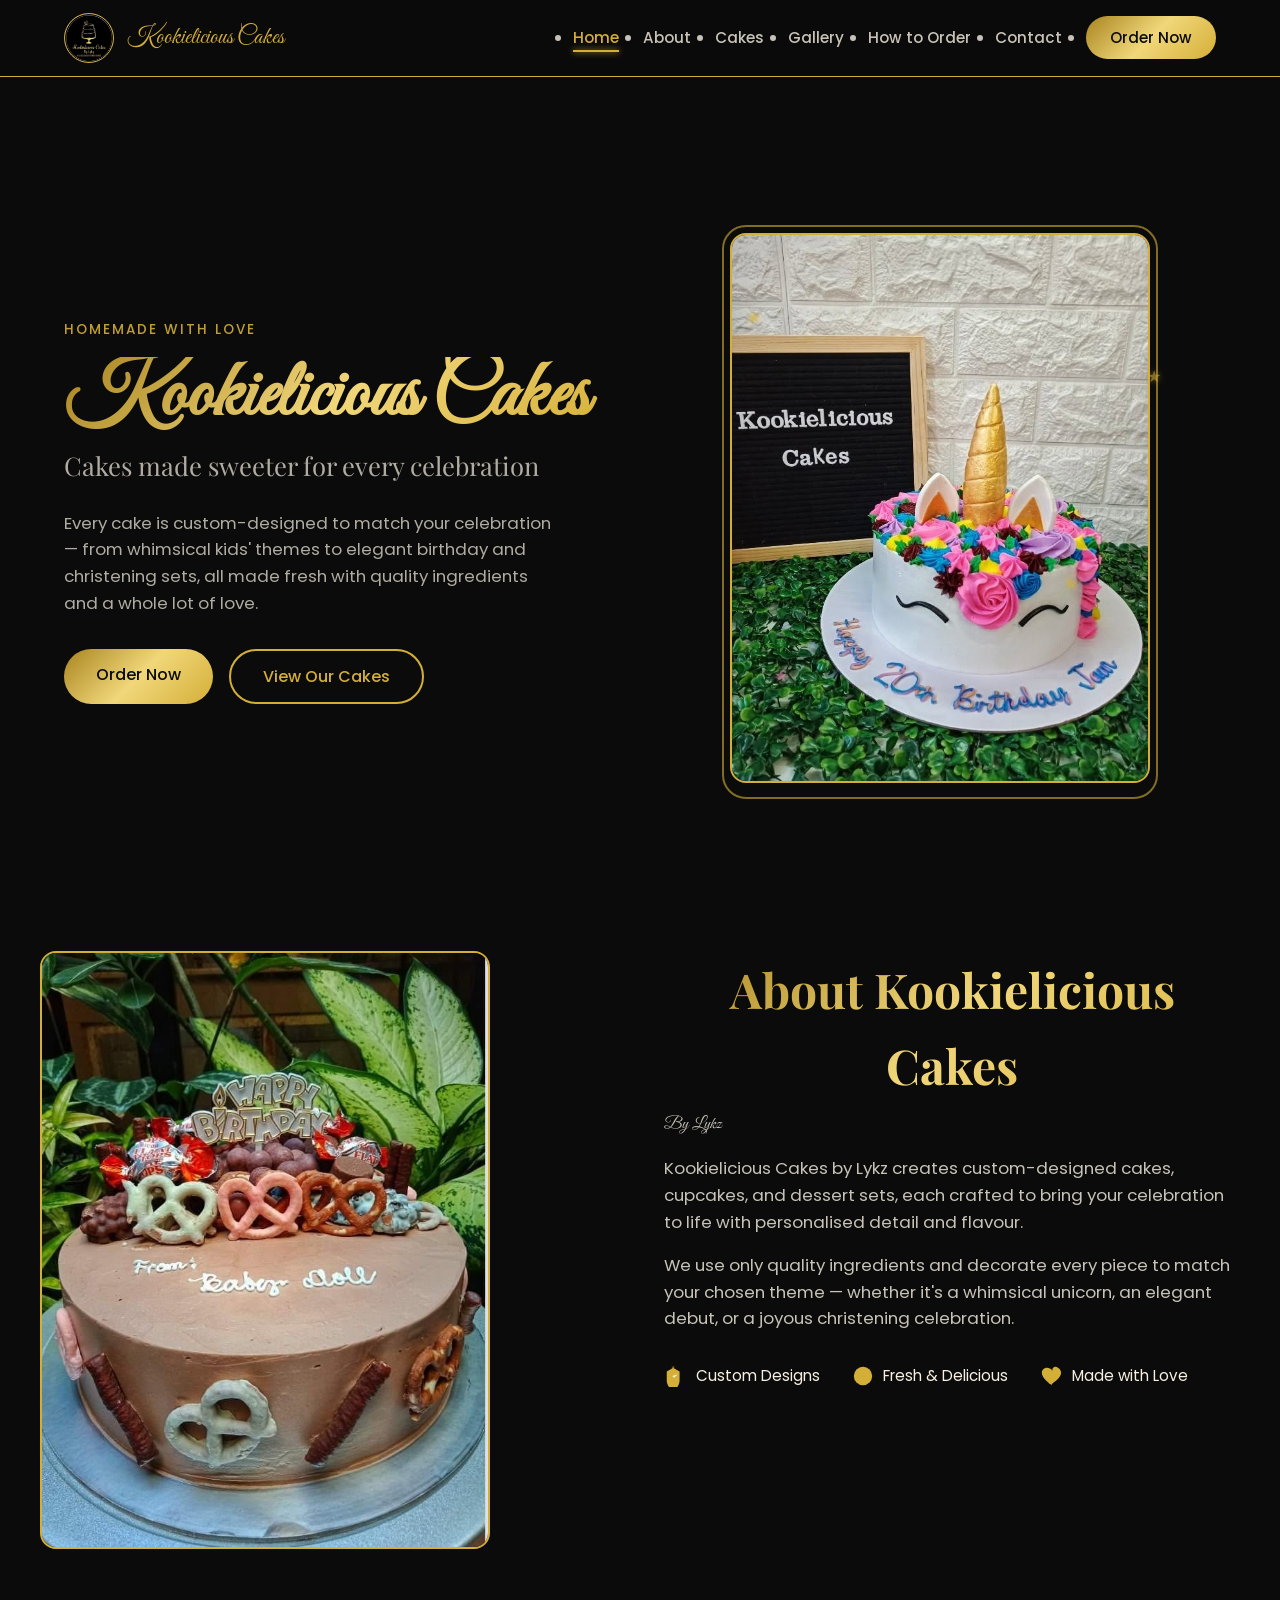
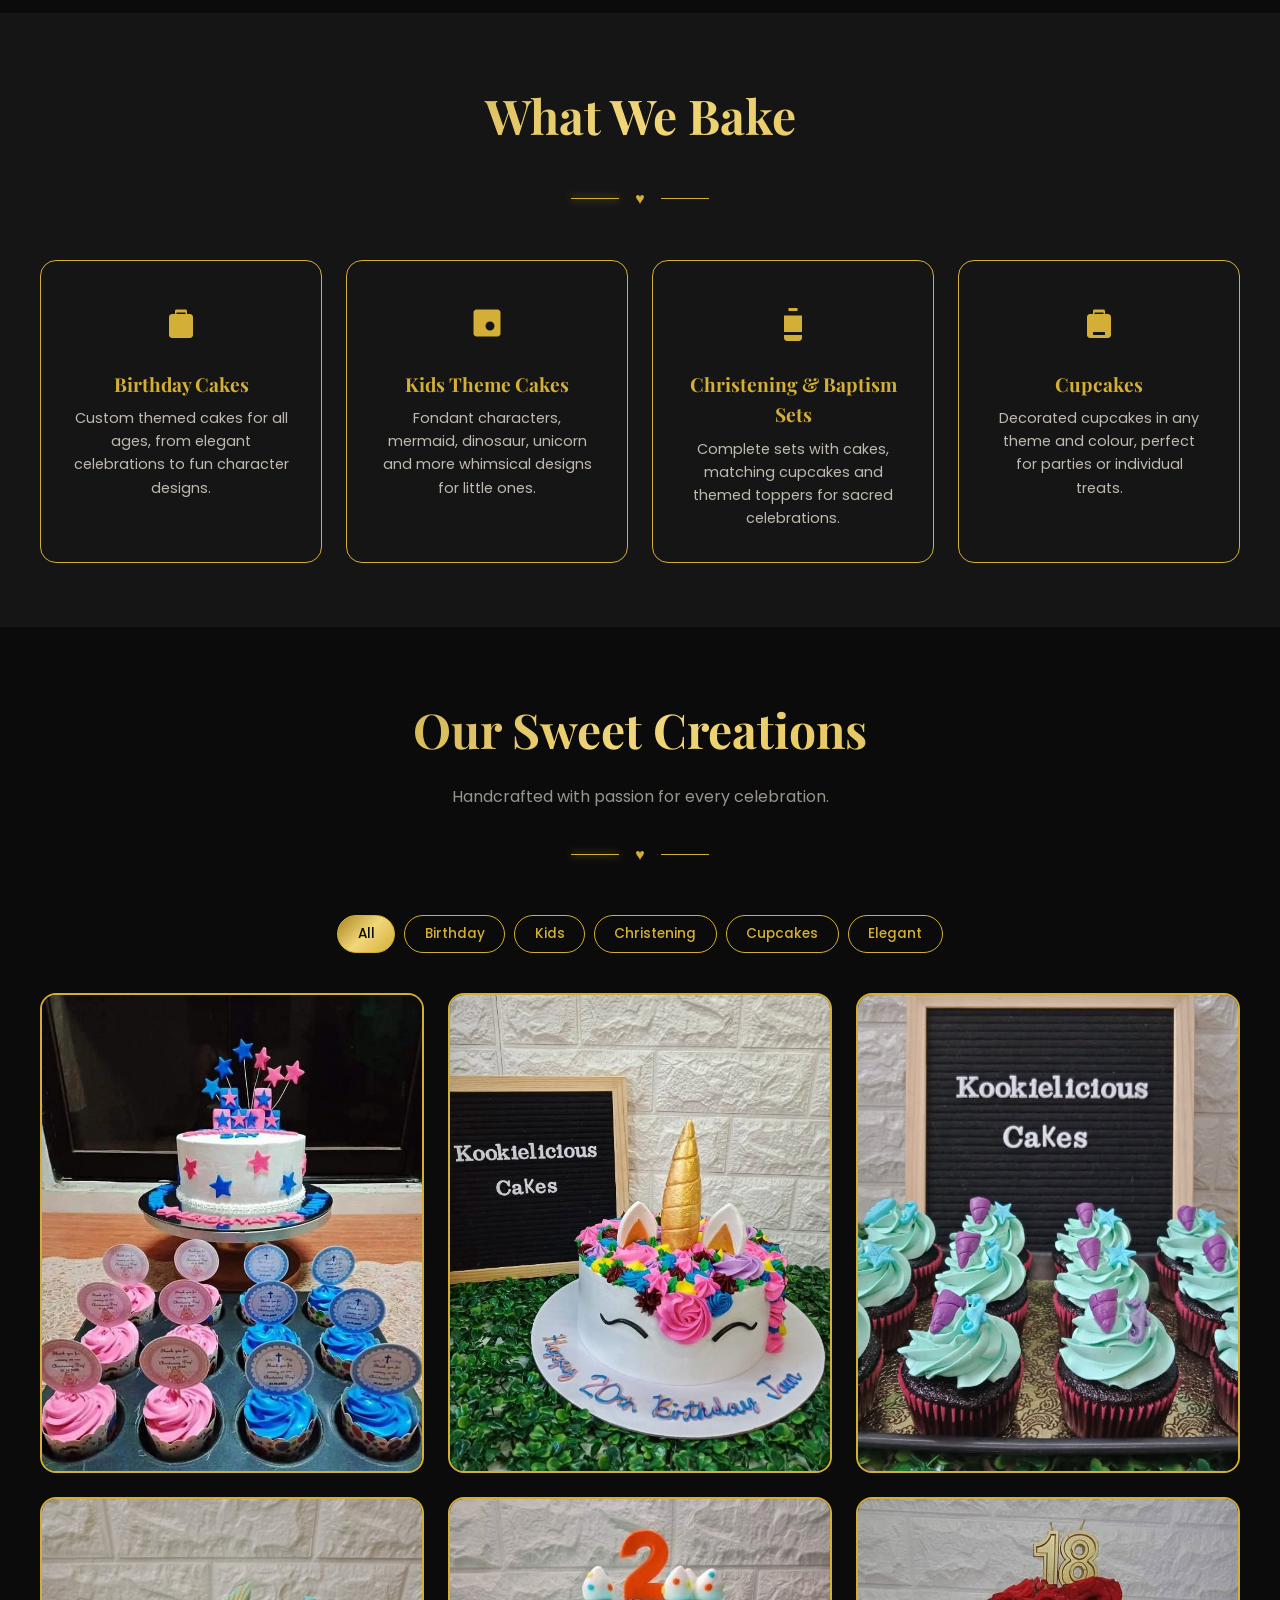
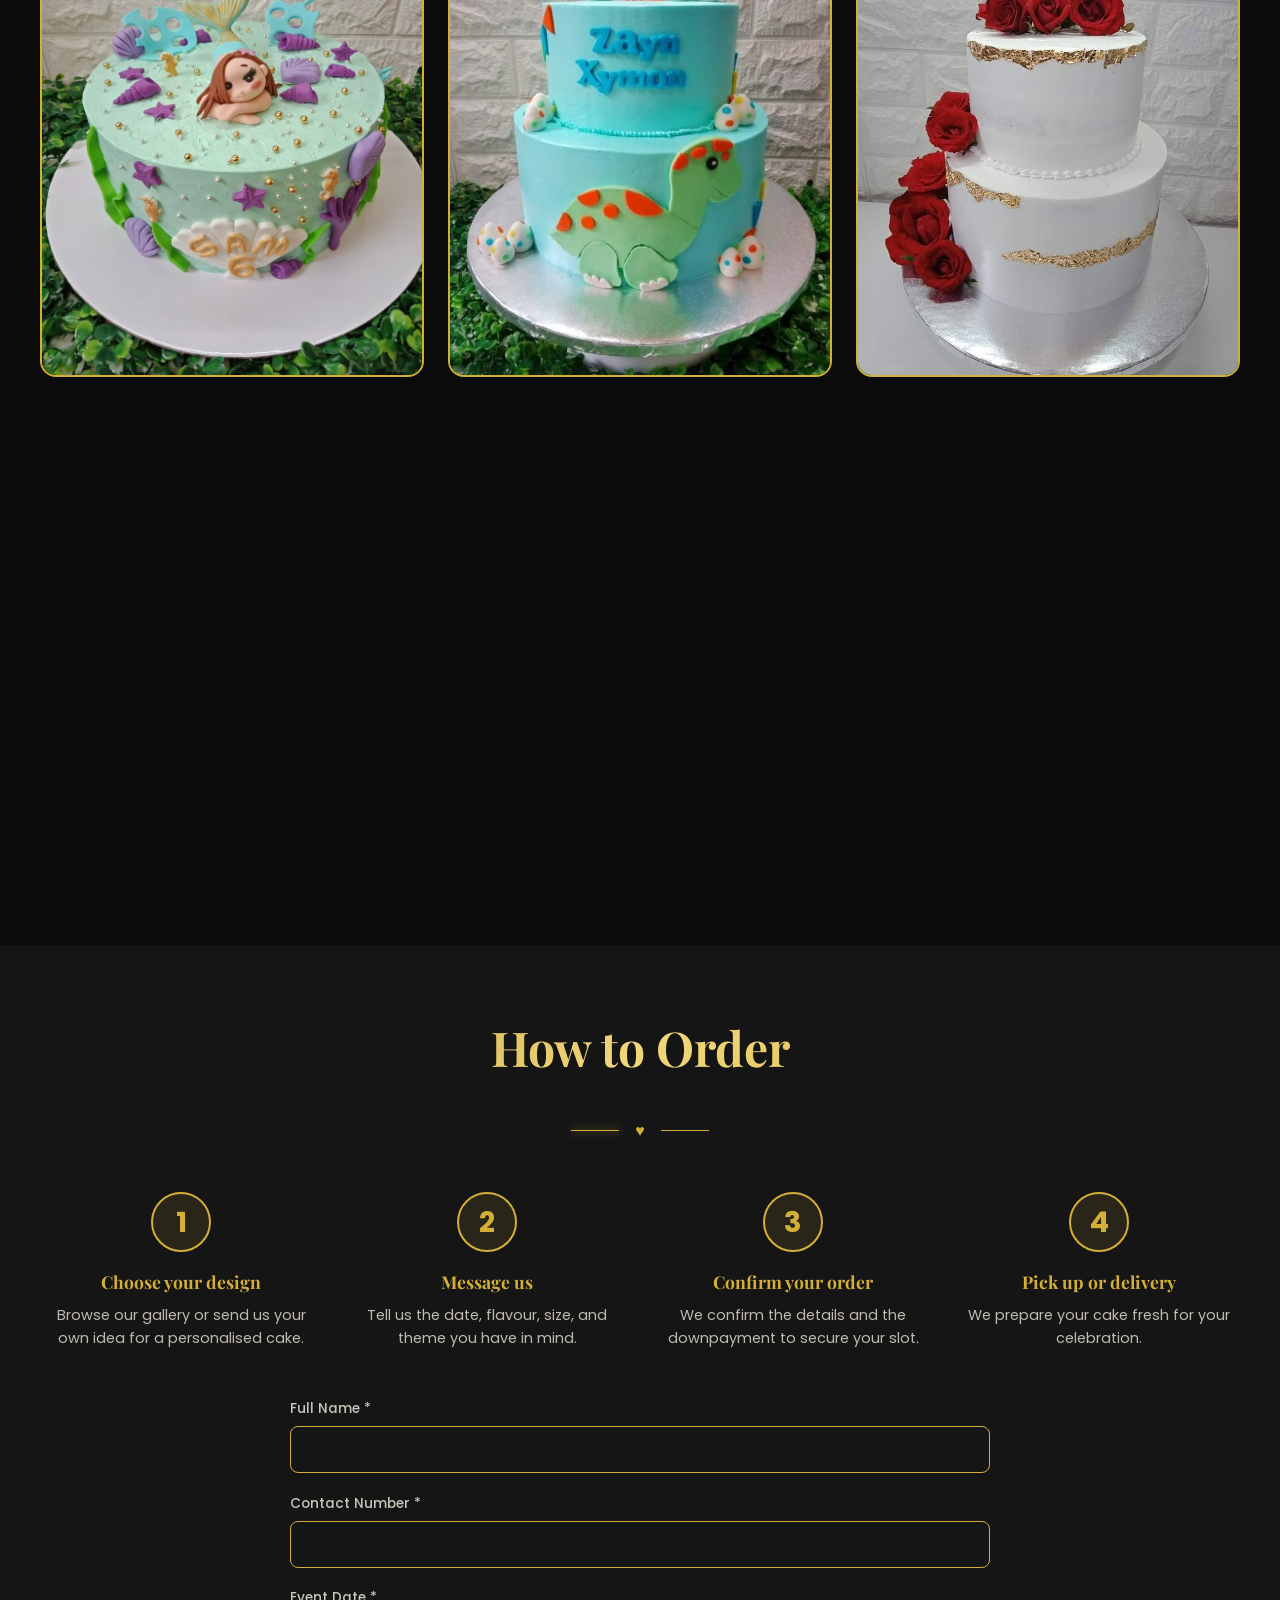
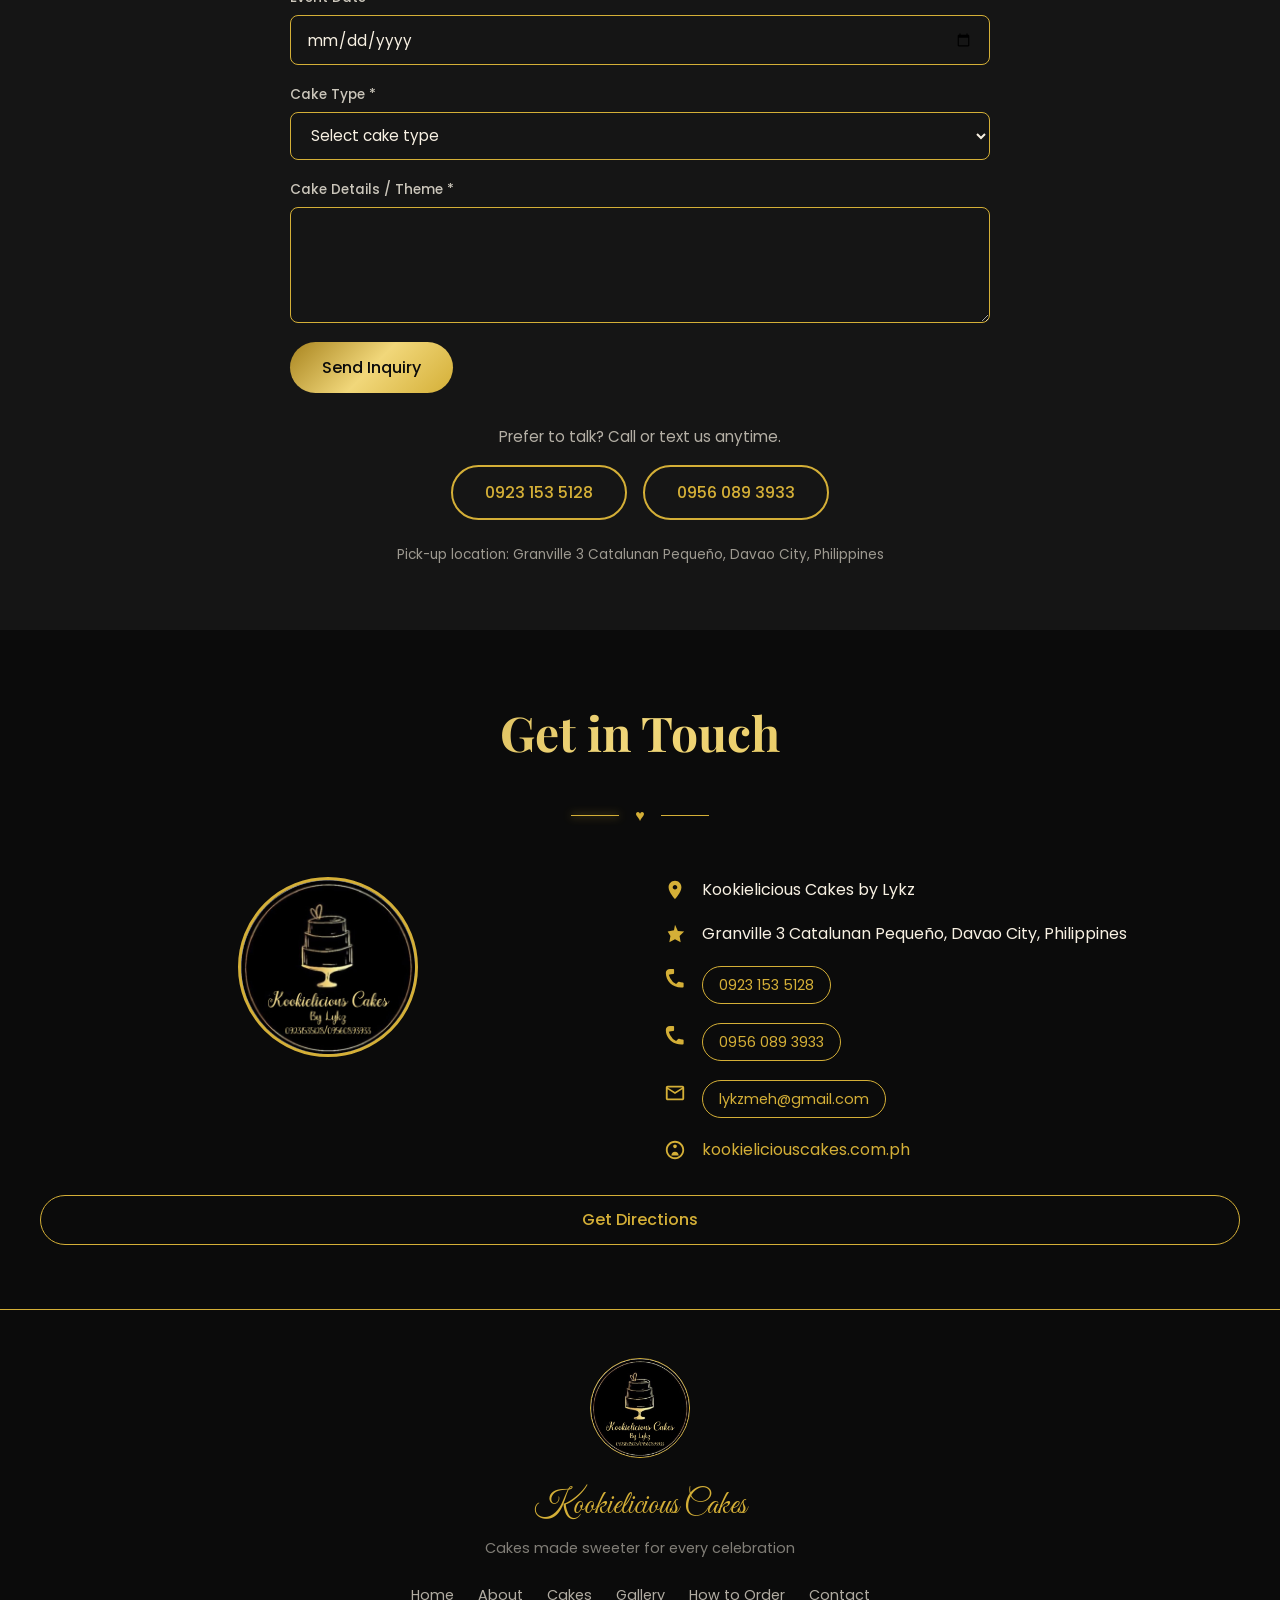
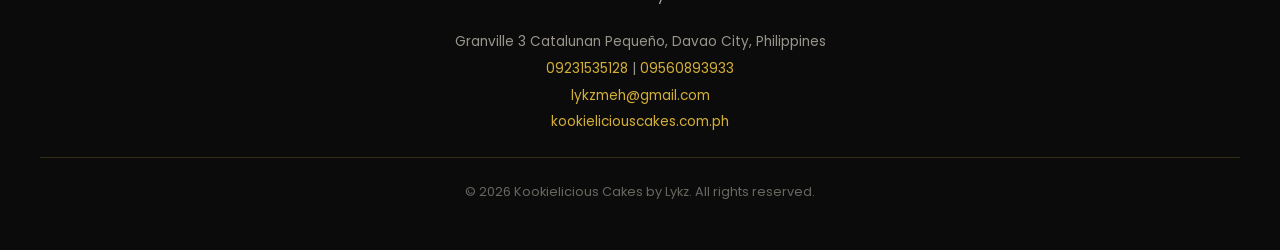
==== index.html @ 1257bbee "Initial commit: Kookielicious Cakes by Lykz website" ====
<!DOCTYPE html>
<html lang="en">
<head>
    <meta charset="UTF-8">
    <meta name="viewport" content="width=device-width, initial-scale=1.0">
    <title>Kookielicious Cakes by Lykz | Custom Cakes & Cupcakes</title>
    <meta name="description" content="Custom birthday cakes, kids theme cakes, christening sets, and cupcakes by Kookielicious Cakes">
    <link rel="canonical" href="http://kookieliciouscakes.com.ph/">
    <meta property="og:title" content="Kookielicious Cakes by Lykz | Custom Cakes & Cupcakes">
    <meta property="og:description" content="Custom birthday cakes, kids theme cakes, christening sets, and cupcakes by Kookielicious Cakes">
    <meta property="og:url" content="http://kookieliciouscakes.com.ph/">
    <meta property="og:image" content="http://kookieliciouscakes.com.ph/images/211210521_915464542645024_5184086500641054154_n.jpg">
    <meta property="og:type" content="website">
    <meta name="twitter:card" content="summary_large_image">
    <link rel="icon" href="images/306608548_482665013871992_4321595222167333757_n.jpg" type="image/jpeg">
    <link rel="preconnect" href="https://fonts.googleapis.com">
    <link rel="preconnect" href="https://fonts.gstatic.com" crossorigin>
    <link href="https://fonts.googleapis.com/css2?family=Great+Vibes&family=Playfair+Display:wght@700;900&family=Poppins:wght@300;400;500&display=swap" rel="stylesheet">
    <link rel="stylesheet" href="css/style.css">
    <script defer src="js/script.js"></script>
    <script type="application/ld+json">
    {
        "@context": "https://schema.org",
        "@type": "Bakery",
        "name": "Kookielicious Cakes by Lykz",
        "url": "http://kookieliciouscakes.com.ph/",
        "email": "lykzmeh@gmail.com",
        "telephone": "09231535128",
        "address": {
            "@type": "PostalAddress",
            "streetAddress": "Granville 3 Catalunan Pequeño",
            "addressLocality": "Davao City",
            "addressCountry": "PH"
        }
    }
    </script>
</head>
<body>

    <!-- ===== NAVBAR ===== -->
    <header class="navbar">
        <nav class="nav-container">
            <a href="#home" class="nav-brand">
                <img src="images/306608548_482665013871992_4321595222167333757_n.jpg" alt="Kookielicious Cakes by Lykz logo" class="nav-logo" loading="lazy">
                <span class="nav-brand-text">Kookielicious Cakes</span>
            </a>
            <ul class="nav-menu" id="navMenu">
                <li><a href="#home" class="nav-link active">Home</a></li>
                <li><a href="#about" class="nav-link">About</a></li>
                <li><a href="#cakes" class="nav-link">Cakes</a></li>
                <li><a href="#gallery" class="nav-link">Gallery</a></li>
                <li><a href="#order" class="nav-link">How to Order</a></li>
                <li><a href="#contact" class="nav-link">Contact</a></li>
                <li><a href="#order" class="nav-btn">Order Now</a></li>
            </ul>
            <div class="nav-hamburger" id="hamburger">
                <span class="bar"></span>
                <span class="bar"></span>
                <span class="bar"></span>
            </div>
        </nav>
    </header>

    <!-- ===== MAIN CONTENT ===== -->
    <main>

    <!-- ===== HERO SECTION ===== -->
    <section class="hero" id="home">
        <div class="hero-container">
            <div class="hero-text">
                <span class="hero-label">Homemade with love</span>
                <h1 class="hero-title">Kookielicious Cakes</h1>
                <p class="hero-subtitle">Cakes made sweeter for every celebration</p>
                <p class="hero-paragraph">Every cake is custom-designed to match your celebration — from whimsical kids' themes to elegant birthday and christening sets, all made fresh with quality ingredients and a whole lot of love.</p>
                <div class="hero-buttons">
                    <a href="#order" class="btn btn-filled">Order Now</a>
                    <a href="#gallery" class="btn btn-outline">View Our Cakes</a>
                </div>
            </div>
            <div class="hero-image">
                <div class="hero-frame">
                    <img src="images/211210521_915464542645024_5184086500641054154_n.jpg" alt="Rainbow Unicorn Cake - white round cake with gold horn, colorful rosette mane">
                </div>
                <div class="sparkle">
                    <span class="star star-1">★</span>
                    <span class="star star-2">★</span>
                    <span class="star star-3">★</span>
                    <span class="star star-4">★</span>
                    <span class="star star-5">★</span>
                </div>
            </div>
        </div>
    </section>

    <!-- ===== ABOUT SECTION ===== -->
    <section class="about section-dark" id="about">
        <div class="container">
            <div class="about-container">
                <div class="about-image">
                    <img src="images/473597945_1716231842568286_6014189328397794439_n.jpg" alt="Chocolate Pretzel Loaded Cake with candy toppings and Happy Birthday topper" loading="lazy">
                </div>
                <div class="about-text">
                    <h2 class="section-heading">About Kookielicious Cakes</h2>
                    <p class="about-subtitle">By Lykz</p>
                    <p>Kookielicious Cakes by Lykz creates custom-designed cakes, cupcakes, and dessert sets, each crafted to bring your celebration to life with personalised detail and flavour.</p>
                    <p>We use only quality ingredients and decorate every piece to match your chosen theme — whether it's a whimsical unicorn, an elegant debut, or a joyous christening celebration.</p>
                    <div class="feature-list">
                        <div class="feature-item">
                            <svg class="feature-icon" xmlns="http://www.w3.org/2000/svg" viewBox="0 0 24 24"><path d="M12 2L3 7v10c0 4.418 2.677 8.435 7 11 4.323-2.565 7-6.582 7-11V7l-9-5z"/><path fill="currentColor" d="M9 12l2 2 4-4"/></svg>
                            <span>Custom Designs</span>
                        </div>
                        <div class="feature-item">
                            <svg class="feature-icon" xmlns="http://www.w3.org/2000/svg" viewBox="0 0 24 24"><circle cx="12" cy="12" r="10"/><path d="M12 8v4l2 2"/></svg>
                            <span>Fresh & Delicious</span>
                        </div>
                        <div class="feature-item">
                            <svg class="feature-icon" xmlns="http://www.w3.org/2000/svg" viewBox="0 0 24 24"><path d="M12 21.35l-1.7-.94C5.3 15.75 2 12.26 2 8.5 2 5.41 4.41 3 7.5 3c2.34 0 4.47 1.01 5.88 2.66L12 7.5l1.62-1.84C13.03 3.49 15.16 2 17.5 2 20.59 3 23 5.41 23 8.5 23 12.26 19.7 15.75 13.3 20.41l-1.3 1.94z"/></svg>
                            <span>Made with Love</span>
                        </div>
                    </div>
                </div>
            </div>
        </div>
    </section>

    <!-- ===== WHAT WE MAKE SECTION ===== -->
    <section class="cakes section-dark-alt" id="cakes">
        <div class="container">
            <h2 class="section-heading">What We Bake</h2>
            <div class="divider"><span class="divider-icon">♥</span></div>
            <div class="cakes-grid">
                <div class="cake-card">
                    <div class="cake-icon">
                        <svg xmlns="http://www.w3.org/2000/svg" viewBox="0 0 24 24"><path d="M18 6h-2V4c0-.55-.45-1-1-1H9C8.45 3 8 3.45 8 4v2H6c-1.1 0-2 .9-2 2v12c0 1.1.9 2 2 2h12c1.1 0 2-.9 2-2V8c0-1.1-.9-2-2-2zm-4 0H9V5h6v1z"/></svg>
                    </div>
                    <h3>Birthday Cakes</h3>
                    <p>Custom themed cakes for all ages, from elegant celebrations to fun character designs.</p>
                </div>
                <div class="cake-card">
                    <div class="cake-icon">
                        <svg xmlns="http://www.w3.org/2000/svg" viewBox="0 0 24 24"><path d="M19 3H5c-1.1 0-2 .9-2 2v14c0 1.1.9 2 2 2h14c1.1 0 2-.9 2-2V5c0-1.1-.9-2-2-2zm-5 14c-1.65 0-3-1.35-3-3s1.35-3 3-3 3 1.35 3 3-1.35 3-3 3z"/></svg>
                    </div>
                    <h3>Kids Theme Cakes</h3>
                    <p>Fondant characters, mermaid, dinosaur, unicorn and more whimsical designs for little ones.</p>
                </div>
                <div class="cake-card">
                    <div class="cake-icon">
                        <svg xmlns="http://www.w3.org/2000/svg" viewBox="0 0 24 24"><path d="M6 22c0 1.1.9 2 2 2h8c1.1 0 2-.9 2-2v-2H6v2zm12-4H6V7h12v11z"/><path d="M9 2h6v2H9z"/></svg>
                    </div>
                    <h3>Christening & Baptism Sets</h3>
                    <p>Complete sets with cakes, matching cupcakes and themed toppers for sacred celebrations.</p>
                </div>
                <div class="cake-card">
                    <div class="cake-icon">
                        <svg xmlns="http://www.w3.org/2000/svg" viewBox="0 0 24 24"><path d="M18 6h-2V4c0-.55-.45-1-1-1H9C8.45 3 8 3.45 8 4v2H6c-1.1 0-2 .9-2 2v12c0 1.1.9 2 2 2h12c1.1 0 2-.9 2-2V8c0-1.1-.9-2-2-2zm-4 0H9V5h6v1zm2 14H8v-2h8v2z"/></svg>
                    </div>
                    <h3>Cupcakes</h3>
                    <p>Decorated cupcakes in any theme and colour, perfect for parties or individual treats.</p>
                </div>
            </div>
        </div>
    </section>

    <!-- ===== GALLERY SECTION ===== -->
    <section class="gallery section-dark" id="gallery">
        <div class="container">
            <h2 class="section-heading">Our Sweet Creations</h2>
            <p class="gallery-subtitle">Handcrafted with passion for every celebration.</p>
            <div class="divider"><span class="divider-icon">♥</span></div>
            <div class="filter-buttons">
                <button class="filter-btn active" data-filter="all">All</button>
                <button class="filter-btn" data-filter="birthday">Birthday</button>
                <button class="filter-btn" data-filter="kids">Kids</button>
                <button class="filter-btn" data-filter="christening">Christening</button>
                <button class="filter-btn" data-filter="cupcakes">Cupcakes</button>
                <button class="filter-btn" data-filter="elegant">Elegant</button>
            </div>
            <div class="gallery-grid">
                <div class="gallery-card" data-category="christening">
                    <img src="images/476964397_1734633784061425_9081176933088120602_n.jpg" alt="Pink & Blue Christening Set - round white cake with star toppers and pink/blue cupcakes" loading="lazy">
                    <div class="gallery-overlay">
                        <span class="gallery-title">Pink & Blue Christening Set</span>
                    </div>
                </div>
                <div class="gallery-card" data-category="birthday">
                    <img src="images/211210521_915464542645024_5184086500641054154_n.jpg" alt="Rainbow Unicorn Cake - white round cake with gold horn and colorful rosette mane" loading="lazy">
                    <div class="gallery-overlay">
                        <span class="gallery-title">Rainbow Unicorn Cake</span>
                    </div>
                </div>
                <div class="gallery-card" data-category="cupcakes">
                    <img src="images/470229193_1697571481100989_454437787587739516_n.jpg" alt="Under the Sea Cupcakes - mint green cupcakes with seashells, starfish and seahorses" loading="lazy">
                    <div class="gallery-overlay">
                        <span class="gallery-title">Under the Sea Cupcakes</span>
                    </div>
                </div>
                <div class="gallery-card" data-category="kids">
                    <img src="images/470232715_1697571101101027_7207012082697027500_n.jpg" alt="Little Mermaid Cake - mermaid themed cake with fondant mermaid figure and seashells" loading="lazy">
                    <div class="gallery-overlay">
                        <span class="gallery-title">Little Mermaid Cake</span>
                    </div>
                </div>
                <div class="gallery-card" data-category="kids">
                    <img src="images/472632910_1710292949828842_8176161407709832996_n.jpg" alt="Baby Dino 2nd Birthday Cake - light blue cake with green dinosaur and white eggs" loading="lazy">
                    <div class="gallery-overlay">
                        <span class="gallery-title">Baby Dino 2nd Birthday Cake</span>
                    </div>
                </div>
                <div class="gallery-card" data-category="elegant">
                    <img src="images/472505326_1710292906495513_5377312948419610032_n.jpg" alt="Red Roses & Gold Leaf 18th Birthday Cake - white cake with red roses and gold leaf accents" loading="lazy">
                    <div class="gallery-overlay">
                        <span class="gallery-title">Red Roses & Gold Leaf 18th Birthday Cake</span>
                    </div>
                </div>
                <div class="gallery-card" data-category="birthday">
                    <img src="images/473597945_1716231842568286_6014189328397794439_n.jpg" alt="Chocolate Pretzel Loaded Cake with candy toppings and Happy Birthday topper" loading="lazy">
                    <div class="gallery-overlay">
                        <span class="gallery-title">Chocolate Pretzel Loaded Cake</span>
                    </div>
                </div>
            </div>
        </div>
    </section>

    <!-- ===== HOW TO ORDER SECTION ===== -->
    <section class="order section-dark-alt" id="order">
        <div class="container">
            <h2 class="section-heading">How to Order</h2>
            <div class="divider"><span class="divider-icon">♥</span></div>
            <div class="steps">
                <div class="step">
                    <div class="step-number">1</div>
                    <h3>Choose your design</h3>
                    <p>Browse our gallery or send us your own idea for a personalised cake.</p>
                </div>
                <div class="step">
                    <div class="step-number">2</div>
                    <h3>Message us</h3>
                    <p>Tell us the date, flavour, size, and theme you have in mind.</p>
                </div>
                <div class="step">
                    <div class="step-number">3</div>
                    <h3>Confirm your order</h3>
                    <p>We confirm the details and the downpayment to secure your slot.</p>
                </div>
                <div class="step">
                    <div class="step-number">4</div>
                    <h3>Pick up or delivery</h3>
                    <p>We prepare your cake fresh for your celebration.</p>
                </div>
            </div>
            <div class="order-form-container">
                <form class="order-form" id="orderForm">
                    <div class="form-group">
                        <label for="fullName">Full Name *</label>
                        <input type="text" id="fullName" name="fullName" required>
                    </div>
                    <div class="form-group">
                        <label for="contactNumber">Contact Number *</label>
                        <input type="tel" id="contactNumber" name="contactNumber" required>
                    </div>
                    <div class="form-group">
                        <label for="eventDate">Event Date *</label>
                        <input type="date" id="eventDate" name="eventDate" required>
                    </div>
                    <div class="form-group">
                        <label for="cakeType">Cake Type *</label>
                        <select id="cakeType" name="cakeType" required>
                            <option value="" disabled selected>Select cake type</option>
                            <option value="Birthday Cake">Birthday Cake</option>
                            <option value="Kids Theme Cake">Kids Theme Cake</option>
                            <option value="Christening Set">Christening Set</option>
                            <option value="Cupcakes">Cupcakes</option>
                            <option value="Other">Other</option>
                        </select>
                    </div>
                    <div class="form-group">
                        <label for="cakeDetails">Cake Details / Theme *</label>
                        <textarea id="cakeDetails" name="cakeDetails" rows="4" required></textarea>
                    </div>
                    <button type="submit" class="btn btn-filled form-btn">Send Inquiry</button>
                </form>
                <p class="form-success" id="formSuccess" style="display:none;">
                    Thank you! Your email app will open so you can send your inquiry.
                    You can also call or text us at 09231535128 or 09560893933.
                </p>
                <p class="contact-preference">
                    Prefer to talk? Call or text us anytime.
                </p>
                <div class="contact-buttons">
                    <a href="tel:09231535128" class="btn btn-outline contact-btn">0923 153 5128</a>
                    <a href="tel:09560893933" class="btn btn-outline contact-btn">0956 089 3933</a>
                </div>
                <p class="pickup-note">Pick-up location: Granville 3 Catalunan Pequeño, Davao City, Philippines</p>
            </div>
        </div>
    </section>

    <!-- ===== CONTACT SECTION ===== -->
    <section class="contact section-dark" id="contact">
        <div class="container">
            <h2 class="section-heading">Get in Touch</h2>
            <div class="divider"><span class="divider-icon">♥</span></div>
            <div class="contact-container">
                <div class="contact-logo">
                    <img src="images/306608548_482665013871992_4321595222167333757_n.jpg" alt="Kookielicious Cakes by Lykz logo" loading="lazy">
                </div>
                <div class="contact-details">
                    <ul>
                        <li>
                            <svg class="contact-icon" xmlns="http://www.w3.org/2000/svg" viewBox="0 0 24 24"><path d="M12 2C8.13 2 5 5.13 5 9c0 5.25 7 13 7 13s7-7.75 7-13c0-3.87-3.13-7-7-7zm0 9.5c-1.38 0-2.5-1.12-2.5-2.5S10.62 6.5 12 6.5s2.5 1.12 2.5 2.5-1.12 2.5-2.5 2.5z"/></svg>
                            <span>Kookielicious Cakes by Lykz</span>
                        </li>
                        <li>
                            <svg class="contact-icon" xmlns="http://www.w3.org/2000/svg" viewBox="0 0 24 24"><path d="M12 2l3.09 6.79L22 9.27l-5 4.87 1.18 6.88L12 17.77l-6.18 3.25L7 14.14 4 9.27l6.91-1.48L12 2z"/></svg>
                            <span>Granville 3 Catalunan Pequeño, Davao City, Philippines</span>
                        </li>
                        <li>
                            <svg class="contact-icon" xmlns="http://www.w3.org/2000/svg" viewBox="0 0 24 24"><path d="M6.62 10.79a15.05 15.05 0 006.59 6.59l2.2-2.2a1 1 0 011.11-.21c1.21.49 2.53.76 3.88.76a1 1 0 011 1v3.5a1 1 0 01-1 1C9.59 22 2 14.41 2 5.5A4.5 4.5 0 01 6.5 1h3.5a1 1 0 011 1v3.5a1 1 0 01-1 1c-1.65 0-3.19.26-4.59.73a1 1 0 01-.71-1.36z"/></svg>
                            <a href="tel:09231535128">0923 153 5128</a>
                        </li>
                        <li>
                            <svg class="contact-icon" xmlns="http://www.w3.org/2000/svg" viewBox="0 0 24 24"><path d="M6.62 10.79a15.05 15.05 0 006.59 6.59l2.2-2.2a1 1 0 011.11-.21c1.21.49 2.53.76 3.88.76a1 1 0 011 1v3.5a1 1 0 01-1 1C9.59 22 2 14.41 2 5.5A4.5 4.5 0 01 6.5 1h3.5a1 1 0 011 1v3.5a1 1 0 01-1 1c-1.65 0-3.19.26-4.59.73a1 1 0 01-.71-1.36z"/></svg>
                            <a href="tel:09560893933">0956 089 3933</a>
                        </li>
                        <li>
                            <svg class="contact-icon" xmlns="http://www.w3.org/2000/svg" viewBox="0 0 24 24"><path d="M20 4H4c-1.1 0-2 .9-2 2v12c0 1.1.9 2 2 2h16c1.1 0 2-.9 2-2V6c0-1.1-.9-2-2-2zm0 2l-8 5-8-5h16zm0 12H4V8l8 5 8-5v10z"/></svg>
                            <a href="mailto:lykzmeh@gmail.com">lykzmeh@gmail.com</a>
                        </li>
                        <li>
                            <svg class="contact-icon" xmlns="http://www.w3.org/2000/svg" viewBox="0 0 24 24"><path d="M12 2C6.48 2 2 6.48 2 12s4.48 10 10 10 10-4.48 10-10S17.52 2 12 2zm0 18c-4.41 0-8-3.59-8-8s3.59-8 8-8 8 3.59 8 8-3.59 8-8 8z"/><path d="M12 6c-1.1 0-2 .9-2 2s.9 2 2 2 2-.9 2-2-.9-2-2-2z"/><path d="M12 14c-2.21 0-4 1.79-4 4h8c0-2.21-1.79-4-4-4z"/></svg>
                            <a href="http://kookieliciouscakes.com.ph/" target="_blank" rel="noopener">kookieliciouscakes.com.ph</a>
                        </li>
                    </ul>
                </div>
            </div>
            <a href="https://www.google.com/maps/search/?api=1&query=Granville+3+Catalunan+Peque%C3%B1o+Davao+City+Philippines" target="_blank" rel="noopener" class="directions-btn">Get Directions</a>
        </div>
    </section>

    </main>

    <!-- ===== BACK TO TOP ===== -->
    <button class="back-to-top" id="backToTop" aria-label="Back to top">
        <span>↑</span>
    </button>

    <!-- ===== FOOTER ===== -->
    <footer>
        <div class="footer-container">
            <img src="images/306608548_482665013871992_4321595222167333757_n.jpg" alt="Kookielicious Cakes by Lykz logo" class="footer-logo" loading="lazy">
            <div class="footer-brand">Kookielicious Cakes</div>
            <p class="footer-tagline">Cakes made sweeter for every celebration</p>
            <div class="footer-links">
                <a href="#home">Home</a>
                <a href="#about">About</a>
                <a href="#cakes">Cakes</a>
                <a href="#gallery">Gallery</a>
                <a href="#order">How to Order</a>
                <a href="#contact">Contact</a>
            </div>
            <p class="footer-address">Granville 3 Catalunan Pequeño, Davao City, Philippines</p>
            <p class="footer-phones">
                <a href="tel:09231535128">09231535128</a> | <a href="tel:09560893933">09560893933</a>
            </p>
            <p class="footer-email"><a href="mailto:lykzmeh@gmail.com">lykzmeh@gmail.com</a></p>
            <p class="footer-website"><a href="http://kookieliciouscakes.com.ph/" target="_blank" rel="noopener">kookieliciouscakes.com.ph</a></p>
            <p class="footer-copyright">© 2026 Kookielicious Cakes by Lykz. All rights reserved.</p>
        </div>
    </footer>

    <!-- ===== LIGHTBOX ===== -->
    <div class="lightbox" id="lightbox">
        <button class="lightbox-close" id="lightboxClose">✕</button>
        <button class="lightbox-prev" id="lightboxPrev">←</button>
        <button class="lightbox-next" id="lightboxNext">→</button>
        <div class="lightbox-content">
            <img src="" alt="" id="lightboxImg">
            <span class="lightbox-title" id="lightboxTitle"></span>
        </div>
    </div>

</body>
</html>
---- css/style.css ----
/* ===== BASE & VARIABLES ===== */

:root {
    --black: #0B0B0B;
    --black-soft: #151515;
    --gold: #D4AF37;
    --gold-light: #F1D77A;
    --gold-dark: #A8841F;
    --cream: #F8F1E3;
    --white: #FFFFFF;
    --pink-accent: #E58BB0;
}

*,
*::before,
*::after {
    margin: 0;
    padding: 0;
    box-sizing: border-box;
}

html {
    scroll-behavior: smooth;
}

section {
    scroll-margin-top: 80px;
}

body {
    background-color: var(--black);
    color: rgba(248, 241, 227, 0.8);
    font-family: 'Poppins', sans-serif;
    line-height: 1.6;
    overflow-x: hidden;
}

/* ===== CONTAINER ===== */

.container {
    width: min(90%, 1200px);
    margin-inline: auto;
    padding: 4rem 0;
}

/* ===== SECTION HEADINGS ===== */

.section-heading {
    font-family: 'Playfair Display', serif;
    font-size: clamp(2rem, 4vw, 3rem);
    text-align: center;
    background: linear-gradient(135deg, var(--gold-dark), var(--gold-light), var(--gold));
    -webkit-background-clip: text;
    background-clip: text;
    color: transparent;
    margin-bottom: 1rem;
}

.divider {
    display: flex;
    align-items: center;
    justify-content: center;
    margin: 2rem auto 3rem;
    width: fit-content;
    gap: 1rem;
}

.divider::before,
.divider::after {
    content: "";
    width: 48px;
    height: 1px;
    background: var(--gold);
}

.divider::before {
    box-shadow: 0 0 8px var(--gold);
}

.divider-icon {
    font-size: 1rem;
    color: var(--gold);
}

/* ===== SECTION BACKGROUNDS ===== */

.section-dark {
    background-color: var(--black);
}

.section-dark-alt {
    background-color: var(--black-soft);
}

/* ===== NAVBAR ===== */

.navbar {
    position: sticky;
    top: 0;
    z-index: 1000;
    background: rgba(11, 11, 11, 0.85);
    backdrop-filter: blur(10px);
    border-bottom: 1px solid var(--gold);
}

.nav-container {
    display: flex;
    align-items: center;
    justify-content: space-between;
    padding: 0.8rem 1.5rem;
    max-width: 1200px;
    margin-inline: auto;
}

.nav-brand {
    display: flex;
    align-items: center;
    gap: 0.8rem;
    text-decoration: none;
}

.nav-logo {
    width: 50px;
    height: 50px;
    border-radius: 50%;
    object-fit: cover;
    border: 1px solid var(--gold);
}

.nav-brand-text {
    font-family: 'Great Vibes', cursive;
    font-size: 1.5rem;
    color: var(--gold);
}

.nav-menu {
    display: flex;
    align-items: center;
    gap: 1.5rem;
}

.nav-link {
    text-decoration: none;
    color: var(--cream);
    font-family: 'Poppins', sans-serif;
    font-weight: 500;
    font-size: 0.95rem;
    position: relative;
    transition: color 0.3s;
    opacity: 0.8;
}

.nav-link:hover,
.nav-link.active {
    color: var(--gold);
    opacity: 1;
}

.nav-link.active::after {
    content: "";
    position: absolute;
    bottom: -4px;
    left: 0;
    width: 100%;
    height: 2px;
    background: var(--gold);
    box-shadow: 0 0 6px var(--gold);
}

.nav-btn {
    text-decoration: none;
    color: var(--black);
    font-family: 'Poppins', sans-serif;
    font-weight: 500;
    padding: 0.7rem 1.5rem;
    border-radius: 50px;
    background: linear-gradient(135deg, var(--gold-dark), var(--gold-light), var(--gold));
    transition: transform 0.3s, box-shadow 0.3s;
    border: none;
    cursor: pointer;
    font-size: 0.95rem;
}

.nav-btn:hover {
    transform: translateY(-3px);
    box-shadow: 0 0 20px rgba(212, 175, 55, 0.5);
}

.nav-hamburger {
    display: none;
    flex-direction: column;
    cursor: pointer;
    gap: 4px;
}

.bar {
    width: 24px;
    height: 2px;
    background: var(--gold);
    transition: 0.3s;
    border-radius: 2px;
}

/* ===== HERO SECTION ===== */

.hero {
    min-height: 90vh;
    display: flex;
    align-items: center;
    background-color: var(--black);
    padding-top: 60px;
}

.hero-container {
    display: grid;
    grid-template-columns: 1fr 1fr;
    gap: 3rem;
    align-items: center;
    max-width: 1200px;
    margin-inline: auto;
    width: min(90%, 1200px);
}

.hero-text {
    text-align: left;
}

.hero-label {
    display: block;
    color: var(--gold);
    font-size: 0.85rem;
    font-weight: 500;
    letter-spacing: 2px;
    text-transform: uppercase;
    margin-bottom: 1rem;
    opacity: 0.9;
}

.hero-title {
    font-family: 'Great Vibes', cursive;
    font-size: clamp(3rem, 8vw, 5rem);
    background: linear-gradient(135deg, var(--gold-dark), var(--gold-light), var(--gold));
    -webkit-background-clip: text;
    background-clip: text;
    color: transparent;
    line-height: 1;
    margin-bottom: 0.5rem;
}

.hero-subtitle {
    font-family: 'Playfair Display', serif;
    font-size: clamp(1.2rem, 2.5vw, 1.6rem);
    color: rgba(248, 241, 227, 0.7);
    margin-bottom: 1.5rem;
}

.hero-paragraph {
    color: rgba(248, 241, 227, 0.7);
    font-size: 1.05rem;
    margin-bottom: 2rem;
    max-width: 500px;
}

.hero-buttons {
    display: flex;
    gap: 1rem;
}

.hero-image {
    position: relative;
    display: flex;
    justify-content: center;
}

.hero-frame {
    position: relative;
    padding: 1rem;
}

.hero-frame::after {
    content: "";
    position: absolute;
    inset: 8px;
    border: 2px solid var(--gold);
    border-radius: 24px;
    opacity: 0.6;
    z-index: -1;
}

.hero-frame img {
    width: 420px;
    border-radius: 16px;
    border: 2px solid var(--gold);
    object-fit: cover;
}

.sparkle {
    position: absolute;
    top: 0;
    left: 0;
    width: 100%;
    height: 100%;
    pointer-events: none;
    z-index: 2;
}

.star {
    position: absolute;
    color: var(--gold);
    font-size: 1rem;
    opacity: 0.6;
    text-shadow: 0 0 6px var(--gold);
    animation: twinkle 3s infinite ease-in-out;
}

.star-3,
.star-5 {
    color: var(--pink-accent);
    text-shadow: 0 0 8px var(--pink-accent);
}

.star-1 { top: 15%; left: 15%; }
.star-2 { top: 25%; right: 10%; }
.star-3 { bottom: 20%; left: 20%; }
.star-4 { top: 60%; right: 25%; }
.star-5 { bottom: 45%; right: 40%; }

@keyframes twinkle {
    0%, 100% { opacity: 0.4; transform: scale(1); }
    50% { opacity: 0.9; transform: scale(1.2); }
}

/* ===== BUTTONS ===== */

.btn {
    display: inline-block;
    text-decoration: none;
    font-family: 'Poppins', sans-serif;
    font-weight: 500;
    padding: 0.8rem 2rem;
    border-radius: 50px;
    transition: transform 0.3s, box-shadow 0.3s;
    border: 2px solid transparent;
    cursor: pointer;
    font-size: 1rem;
    text-align: center;
}

.btn-filled {
    background: linear-gradient(135deg, var(--gold-dark), var(--gold-light), var(--gold));
    color: var(--black);
    border: none;
}

.btn-filled:hover {
    transform: translateY(-3px);
    box-shadow: 0 0 20px rgba(212, 175, 55, 0.5);
}

.btn-outline {
    background: transparent;
    color: var(--gold);
    border-color: var(--gold);
}

.btn-outline:hover {
    transform: translateY(-3px);
    box-shadow: 0 0 20px rgba(212, 175, 55, 0.4);
    background: rgba(212, 175, 55, 0.05);
}

/* ===== ABOUT SECTION ===== */

.about-container {
    display: grid;
    grid-template-columns: 1fr 1fr;
    gap: 3rem;
    align-items: start;
}

.about-image img {
    width: 100%;
    max-width: 450px;
    border-radius: 16px;
    border: 2px solid var(--gold);
    object-fit: cover;
    display: block;
}

.about-text {
    text-align: left;
}

.about-text h2 {
    margin-bottom: 0.5rem;
}

.about-subtitle {
    font-family: 'Great Vibes', cursive;
    font-size: 2rem;
    color: var(--gold);
    margin-bottom: 1.5rem;
}

.about-text p {
    color: rgba(248, 241, 227, 0.8);
    margin-bottom: 1rem;
    font-size: 1.05rem;
}

.feature-list {
    display: flex;
    gap: 2rem;
    margin-top: 2rem;
    flex-wrap: wrap;
}

.feature-item {
    display: flex;
    align-items: center;
    gap: 0.6rem;
    color: var(--cream);
    font-size: 0.95rem;
}

.feature-icon {
    width: 22px;
    height: 22px;
    fill: var(--gold);
}

/* ===== CAKE CARDS ===== */

.cakes-grid {
    display: grid;
    grid-template-columns: repeat(4, 1fr);
    gap: 1.5rem;
}

.cake-card {
    background-color: var(--black-soft);
    border: 1px solid var(--gold);
    border-radius: 16px;
    padding: 2rem;
    text-align: center;
    transition: transform 0.3s, box-shadow 0.3s;
}

.cake-card:hover {
    transform: translateY(-5px);
    box-shadow: 0 0 20px rgba(212, 175, 55, 0.3);
}

.cake-icon {
    width: 60px;
    height: 60px;
    margin: 0 auto 1rem;
    display: flex;
    align-items: center;
    justify-content: center;
}

.cake-icon svg {
    width: 36px;
    height: 36px;
    fill: var(--gold);
}

.cake-card h3 {
    font-family: 'Playfair Display', serif;
    font-size: 1.2rem;
    color: var(--gold);
    margin-bottom: 0.5rem;
}

.cake-card p {
    color: rgba(248, 241, 227, 0.75);
    font-size: 0.9rem;
}

/* ===== GALLERY ===== */

.gallery-subtitle {
    text-align: center;
    color: rgba(248, 241, 227, 0.6);
    margin-bottom: 1rem;
    font-size: 1rem;
}

.filter-buttons {
    display: flex;
    justify-content: center;
    gap: 0.6rem;
    margin-bottom: 2.5rem;
    flex-wrap: wrap;
}

.filter-btn {
    padding: 0.5rem 1.2rem;
    border-radius: 50px;
    font-family: 'Poppins', sans-serif;
    font-size: 0.85rem;
    font-weight: 500;
    cursor: pointer;
    transition: all 0.3s;
    background: transparent;
    color: var(--gold);
    border: 1px solid var(--gold);
}

.filter-btn:hover {
    background: rgba(212, 175, 55, 0.1);
    box-shadow: 0 0 12px rgba(212, 175, 55, 0.4);
}

.filter-btn.active {
    background: linear-gradient(135deg, var(--gold-dark), var(--gold-light), var(--gold));
    color: var(--black);
    border-color: var(--gold);
}

.gallery-grid {
    display: grid;
    grid-template-columns: repeat(3, 1fr);
    gap: 1.5rem;
}

.gallery-card {
    position: relative;
    border-radius: 16px;
    overflow: hidden;
    border: 2px solid var(--gold);
    aspect-ratio: 4 / 5;
    cursor: pointer;
    transition: transform 0.3s, box-shadow 0.3s, opacity 0.3s;
}

.gallery-card:hover {
    transform: scale(1.03);
    box-shadow: 0 0 20px rgba(212, 175, 55, 0.3);
}

.gallery-card.filtered-out {
    opacity: 0;
    transform: scale(0.95);
    pointer-events: none;
}

.gallery-card img {
    width: 100%;
    height: 100%;
    object-fit: cover;
    display: block;
    transition: transform 0.5s;
}

.gallery-card:hover img {
    transform: scale(1.05);
}

.gallery-overlay {
    position: absolute;
    inset: 0;
    background: linear-gradient(135deg, rgba(11, 11, 11, 0.9), rgba(0, 0, 0, 0.7));
    display: flex;
    align-items: center;
    justify-content: center;
    opacity: 0;
    transition: opacity 0.3s;
    border-radius: 16px;
}

.gallery-card:hover .gallery-overlay {
    opacity: 1;
}

.gallery-title {
    color: var(--gold);
    font-family: 'Playfair Display', serif;
    font-size: 1.1rem;
    text-align: center;
    text-shadow: 0 0 10px rgba(0, 0, 0, 0.8);
}

/* ===== ORDER SECTION ===== */

.steps {
    display: flex;
    gap: 1.5rem;
    margin-bottom: 3rem;
    flex-wrap: wrap;
}

.step {
    flex: 1;
    text-align: center;
    min-width: 180px;
}

.step-number {
    width: 60px;
    height: 60px;
    margin: 0 auto 1rem;
    border-radius: 50%;
    border: 2px solid var(--gold);
    display: flex;
    align-items: center;
    justify-content: center;
    font-family: 'Poppins', sans-serif;
    font-size: 1.8rem;
    font-weight: 700;
    color: var(--gold);
    background: rgba(212, 175, 55, 0.1);
}

.step h3 {
    font-family: 'Playfair Display', serif;
    font-size: 1.1rem;
    color: var(--gold);
    margin-bottom: 0.5rem;
}

.step p {
    color: rgba(248, 241, 227, 0.75);
    font-size: 0.9rem;
}

.order-form-container {
    max-width: 700px;
    margin-inline: auto;
}

.order-form {
    display: grid;
    gap: 1.2rem;
}

.form-group {
    display: flex;
    flex-direction: column;
    gap: 0.4rem;
}

.form-group label {
    color: rgba(248, 241, 227, 0.8);
    font-size: 0.85rem;
    font-weight: 500;
}

.form-group input,
.form-group select,
.form-group textarea {
    background-color: var(--black-soft);
    border: 1px solid var(--gold);
    color: var(--cream);
    padding: 0.7rem 1rem;
    border-radius: 8px;
    font-family: 'Poppins', sans-serif;
    font-size: 0.95rem;
    transition: box-shadow 0.3s;
}

.form-group input:focus,
.form-group select:focus,
.form-group textarea:focus {
    outline: none;
    box-shadow: 0 0 0 2px rgba(212, 175, 55, 0.3);
}

.form-btn {
    justify-self: start;
}

.form-success {
    text-align: center;
    color: var(--gold);
    font-size: 1rem;
    margin-top: 1.5rem;
    padding: 1rem;
    background: rgba(212, 175, 55, 0.05);
    border: 1px solid var(--gold);
    border-radius: 8px;
}

.contact-preference {
    text-align: center;
    color: rgba(248, 241, 227, 0.7);
    margin: 2rem 0 1rem;
    font-size: 0.95rem;
}

.contact-buttons {
    display: flex;
    justify-content: center;
    gap: 1rem;
    margin-bottom: 1.5rem;
    flex-wrap: wrap;
}

.contact-btn {
    min-width: 160px;
}

.pickup-note {
    text-align: center;
    color: rgba(248, 241, 227, 0.6);
    font-size: 0.85rem;
    margin-top: 1rem;
}

/* ===== CONTACT SECTION ===== */

.contact-container {
    display: grid;
    grid-template-columns: 1fr 1fr;
    gap: 3rem;
    align-items: start;
}

.contact-logo {
    display: flex;
    justify-content: center;
}

.contact-logo img {
    width: 180px;
    height: 180px;
    border-radius: 50%;
    object-fit: cover;
    border: 3px solid var(--gold);
}

.contact-details ul {
    list-style: none;
    display: flex;
    flex-direction: column;
    gap: 1.2rem;
}

.contact-details li {
    display: flex;
    align-items: flex-start;
    gap: 1rem;
    color: var(--cream);
}

.contact-icon {
    width: 22px;
    height: 22px;
    flex-shrink: 0;
    margin-top: 2px;
    fill: var(--gold);
}

.contact-details a {
    color: var(--gold);
    text-decoration: none;
    transition: color 0.3s;
}

.contact-details a[href^="tel:"],
.contact-details a[href^="mailto:"] {
    display: inline-block;
    padding: 0.4rem 1rem;
    border: 1px solid var(--gold);
    border-radius: 50px;
    background: transparent;
    color: var(--gold);
    font-size: 0.9rem;
    transition: all 0.3s;
}

.contact-details a[href^="tel:"],
.contact-details a[href^="mailto:"] {
    color: var(--gold);
}

.contact-details a[href^="tel:"]:hover,
.contact-details a[href^="mailto:"]:hover {
    background: var(--gold);
    color: var(--black);
    box-shadow: 0 0 12px rgba(212, 175, 55, 0.5);
    transform: translateY(-2px);
}

.directions-btn {
    display: block;
    margin: 2rem auto 0;
    padding: 0.7rem 1.8rem;
    border: 1px solid var(--gold);
    color: var(--gold);
    border-radius: 50px;
    text-decoration: none;
    font-family: 'Poppins', sans-serif;
    font-weight: 500;
    transition: all 0.3s;
    text-align: center;
}

.directions-btn:hover {
    background: var(--gold);
    color: var(--black);
    box-shadow: 0 0 20px rgba(212, 175, 55, 0.4);
}

/* ===== BACK TO TOP ===== */

.back-to-top {
    position: fixed;
    bottom: 30px;
    right: 30px;
    width: 50px;
    height: 50px;
    border-radius: 50%;
    background: linear-gradient(135deg, var(--gold-dark), var(--gold-light), var(--gold));
    color: var(--black);
    border: none;
    cursor: pointer;
    font-size: 1.3rem;
    display: flex;
    align-items: center;
    justify-content: center;
    opacity: 0;
    visibility: hidden;
    transform: translateY(20px);
    transition: opacity 0.3s, visibility 0.3s, transform 0.3s;
    z-index: 900;
    box-shadow: 0 0 15px rgba(212, 175, 55, 0.4);
}

.back-to-top.show {
    opacity: 1;
    visibility: visible;
    transform: translateY(0);
}

.back-to-top:hover {
    transform: translateY(-3px);
    box-shadow: 0 0 25px rgba(212, 175, 55, 0.6);
}

/* ===== FOOTER ===== */

footer {
    background-color: var(--black);
    border-top: 1px solid var(--gold);
    padding: 3rem 1rem;
}

.footer-container {
    max-width: 1200px;
    margin-inline: auto;
    text-align: center;
}

.footer-logo {
    width: 100px;
    height: 100px;
    border-radius: 50%;
    object-fit: cover;
    border: 1px solid var(--gold);
    margin-bottom: 1rem;
}

.footer-brand {
    font-family: 'Great Vibes', cursive;
    font-size: 2rem;
    color: var(--gold);
    margin-bottom: 0.3rem;
}

.footer-tagline {
    color: rgba(248, 241, 227, 0.5);
    font-size: 0.9rem;
    margin-bottom: 1.5rem;
}

.footer-links {
    display: flex;
    justify-content: center;
    gap: 1.5rem;
    margin-bottom: 1.5rem;
    flex-wrap: wrap;
}

.footer-links a {
    color: rgba(248, 241, 227, 0.7);
    text-decoration: none;
    font-size: 0.9rem;
    transition: color 0.3s;
}

.footer-links a:hover {
    color: var(--gold);
}

.footer-address,
.footer-phones,
.footer-email,
.footer-website {
    color: rgba(248, 241, 227, 0.6);
    font-size: 0.85rem;
    margin-bottom: 0.3rem;
}

.footer-phones a,
.footer-email a,
.footer-website a {
    color: var(--gold);
    text-decoration: none;
}

.footer-phones a:hover,
.footer-email a:hover,
.footer-website a:hover {
    color: var(--gold-light);
}

.footer-copyright {
    color: rgba(248, 241, 227, 0.4);
    font-size: 0.8rem;
    margin-top: 1.5rem;
    padding-top: 1.5rem;
    border-top: 1px solid rgba(212, 175, 55, 0.2);
}

/* ===== LIGHTBOX ===== */

.lightbox {
    position: fixed;
    inset: 0;
    background: rgba(0, 0, 0, 0.9);
    display: flex;
    align-items: center;
    justify-content: center;
    opacity: 0;
    visibility: hidden;
    transition: opacity 0.3s, visibility 0.3s;
    z-index: 2000;
}

.lightbox.show {
    opacity: 1;
    visibility: visible;
}

.lightbox-content {
    position: relative;
    max-width: 80%;
    max-height: 80%;
    text-align: center;
}

.lightbox img {
    max-width: 100%;
    max-height: 80vh;
    border-radius: 16px;
    border: 2px solid var(--gold);
}

.lightbox-title {
    display: block;
    color: var(--gold);
    font-family: 'Playfair Display', serif;
    font-size: 1.4rem;
    margin-top: 1rem;
    text-shadow: 0 0 10px rgba(212, 175, 55, 0.5);
}

.lightbox-close,
.lightbox-prev,
.lightbox-next {
    position: absolute;
    background: transparent;
    border: none;
    color: var(--gold);
    font-size: 1.8rem;
    cursor: pointer;
    padding: 0.5rem;
    transition: color 0.3s, text-shadow 0.3s;
    z-index: 2001;
}

.lightbox-close {
    top: 20px;
    right: 20px;
}

.lightbox-prev {
    left: 20px;
    top: 50%;
    transform: translateY(-50%);
}

.lightbox-next {
    right: 20px;
    top: 50%;
    transform: translateY(-50%);
}

.lightbox-close:hover,
.lightbox-prev:hover,
.lightbox-next:hover {
    color: var(--gold-light);
    text-shadow: 0 0 12px var(--gold);
}

/* ===== SCROLL REVEAL ===== */

.reveal {
    opacity: 0;
    transform: translateY(20px);
    transition: opacity 0.8s ease-out, transform 0.8s ease-out;
}

.reveal.visible {
    opacity: 1;
    transform: translateY(0);
}

/* ===== REDUCED MOTION ===== */

@media (prefers-reduced-motion: reduce) {
    *,
    *::before,
    *::after {
        animation-duration: 0.01ms !important;
        animation-iteration-count: 1 !important;
        transition-duration: 0.01ms !important;
    }

    html {
        scroll-behavior: auto;
    }

    .reveal {
        opacity: 1;
        transform: none;
        transition: none;
    }
}

/* ===== RESPONSIVE BREAKPOINTS ===== */

/* Tablet (768px and below) */
@media (max-width: 768px) {
    .hero-container {
        grid-template-columns: 1fr;
        text-align: center;
    }

    .hero-text {
        text-align: center;
    }

    .hero-buttons {
        justify-content: center;
    }

    .hero-frame img {
        width: 320px;
    }

    .about-container {
        grid-template-columns: 1fr;
        text-align: center;
    }

    .about-image {
        display: flex;
        justify-content: center;
    }

    .about-image img {
        max-width: 400px;
    }

    .about-text {
        text-align: center;
    }

    .feature-list {
        justify-content: center;
        flex-wrap: wrap;
    }

    .cakes-grid {
        grid-template-columns: repeat(2, 1fr);
    }

    .gallery-grid {
        grid-template-columns: repeat(2, 1fr);
    }

    .steps {
        flex-direction: column;
    }

    .contact-container {
        grid-template-columns: 1fr;
        text-align: center;
    }

    .contact-details ul {
        align-items: center;
    }

    .nav-menu {
        position: absolute;
        top: 100%;
        left: 0;
        right: 0;
        width: auto;
        flex-direction: column;
        background: var(--black-soft);
        gap: 0;
        padding: 1rem 0;
        clip-path: polygon(0 0, 100% 0, 100% 0, 0 0);
        transition: clip-path 0.4s ease;
        pointer-events: none;
        border-top: 1px solid var(--gold);
    }

    .nav-menu.open {
        clip-path: polygon(0 0, 100% 0, 100% 100%, 0 100%);
        pointer-events: auto;
    }

    .nav-menu li {
        margin: 0.8rem 0;
        text-align: center;
    }

    .nav-hamburger {
        display: flex;
    }
}

/* Mobile (360px and below) */
@media (max-width: 480px) {
    .gallery-grid {
        grid-template-columns: 1fr;
    }

    .cakes-grid {
        grid-template-columns: 1fr;
    }

    .hero-buttons {
        flex-direction: column;
    }

    .filter-buttons {
        gap: 0.4rem;
    }

    .contact-buttons {
        flex-direction: column;
        align-items: center;
    }
}

/* Desktop (1280px and above) */
@media (min-width: 1280px) {
    .container {
        width: 1200px;
        margin-inline: auto;
    }
}
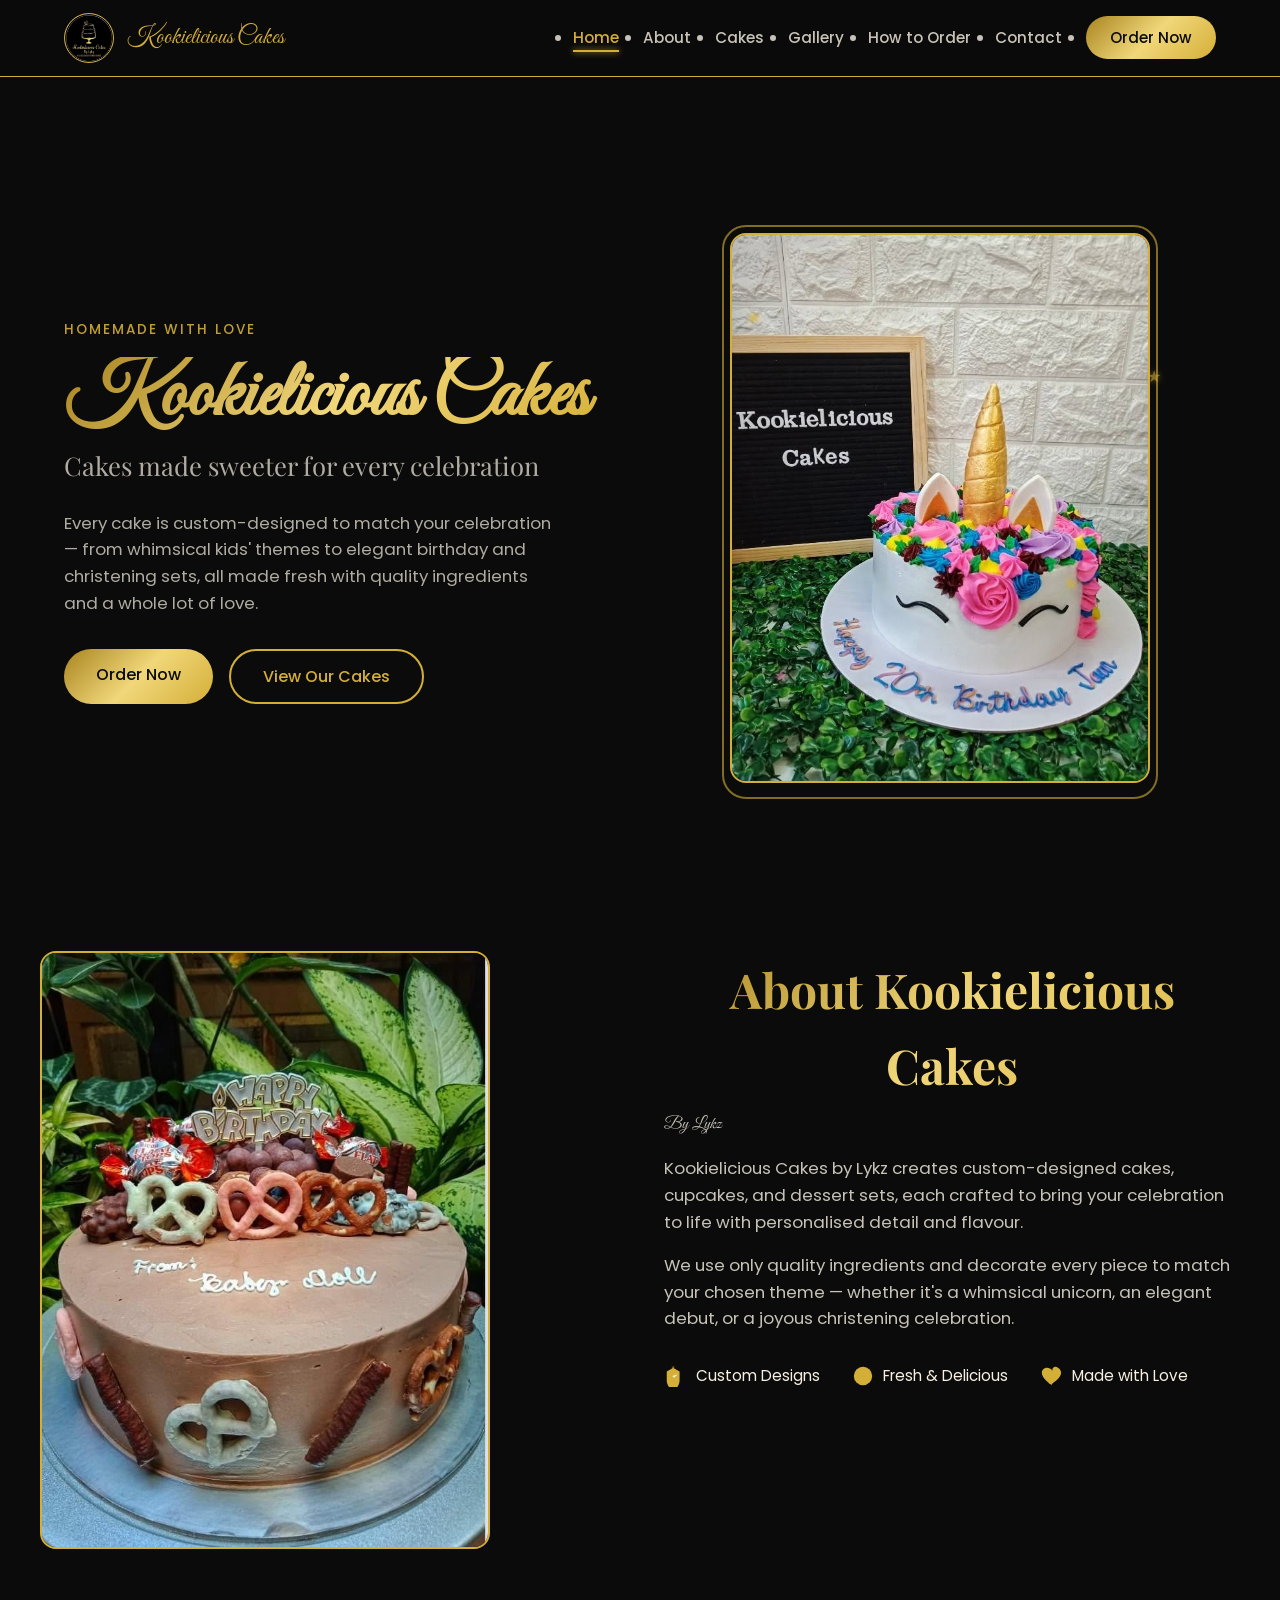
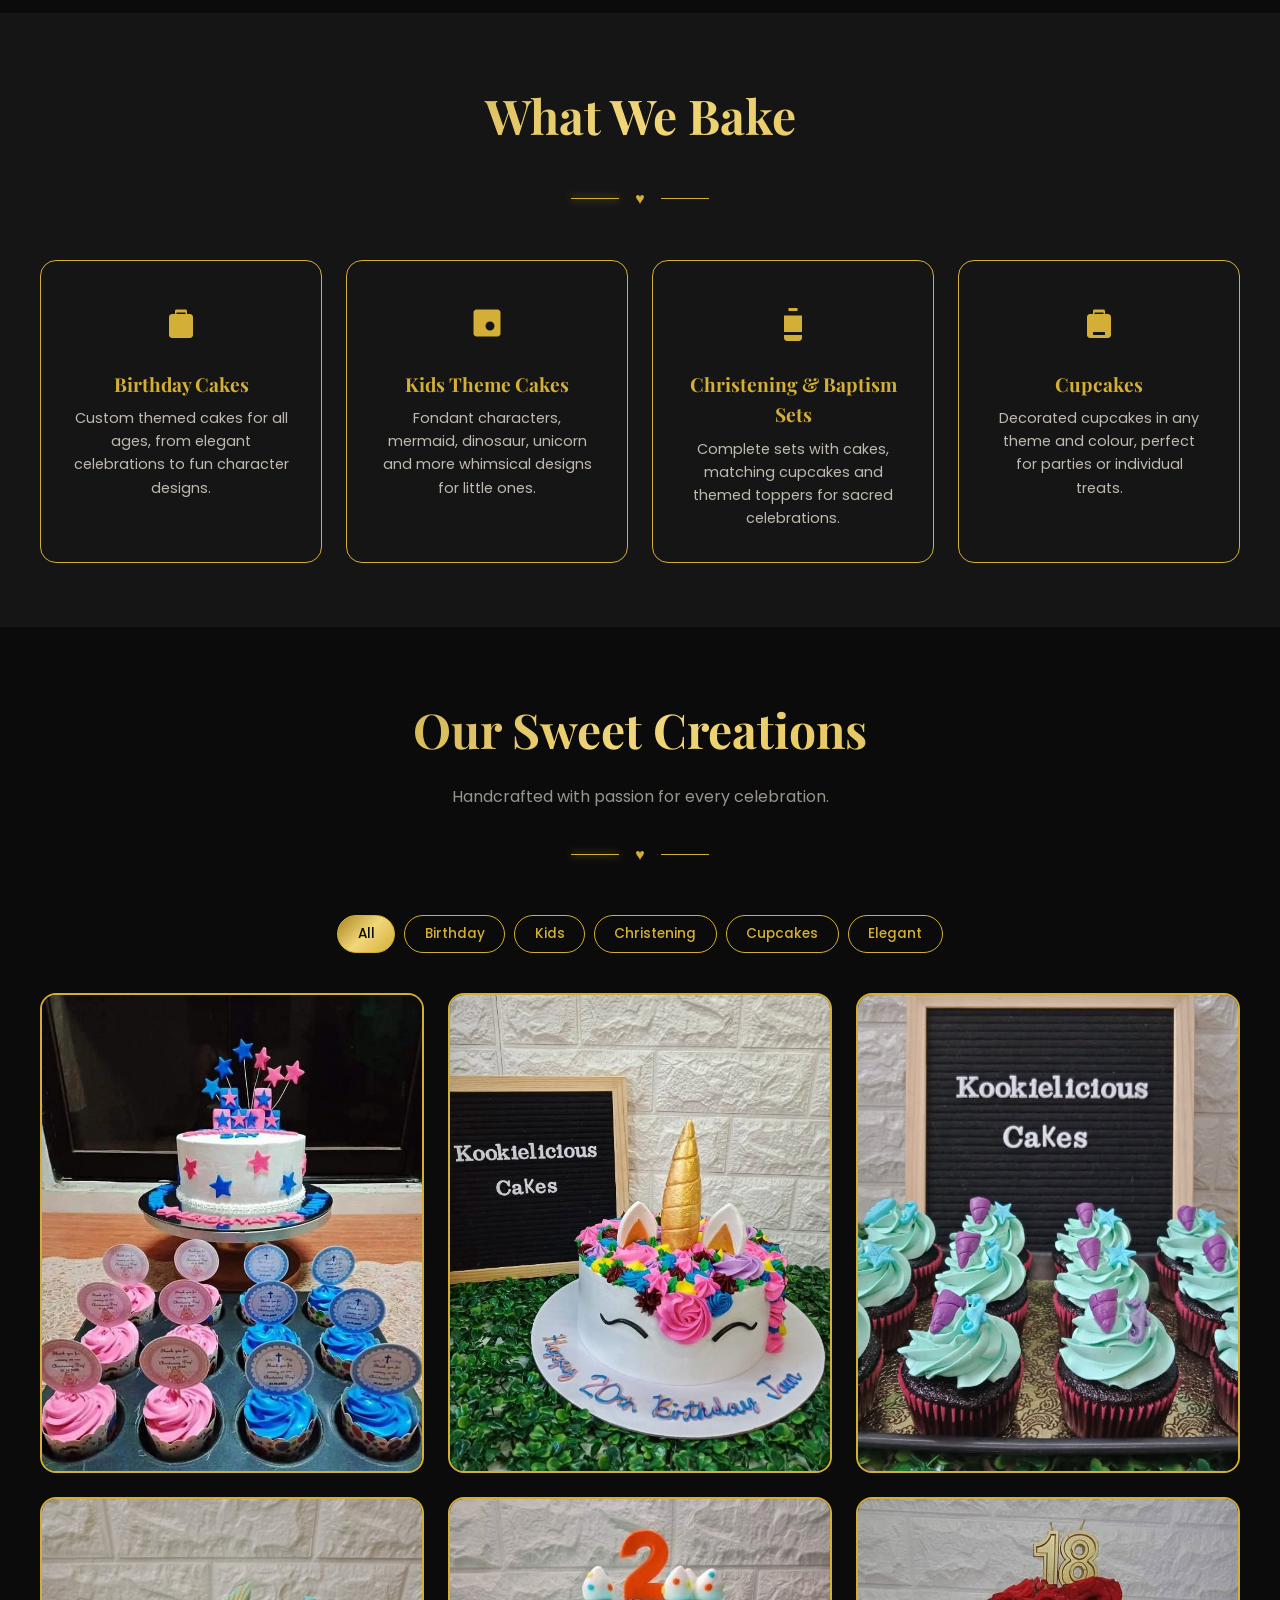
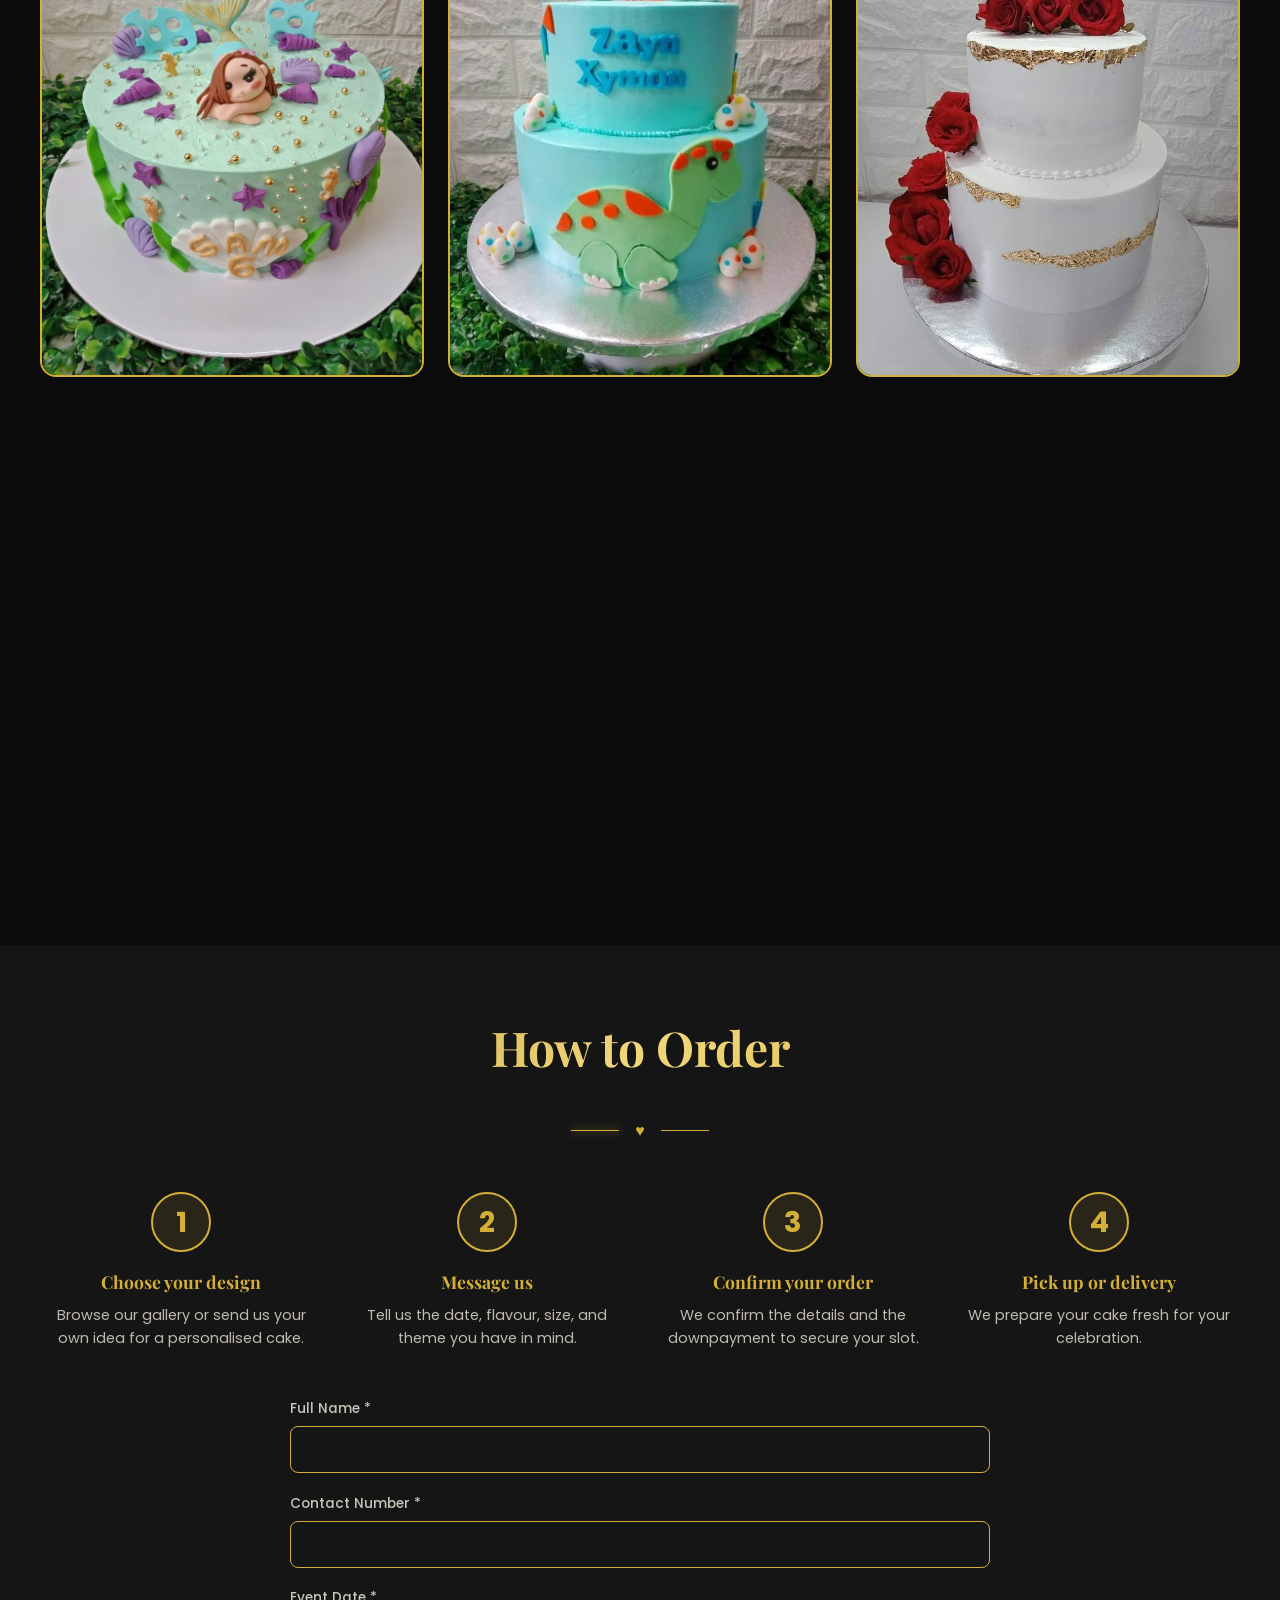
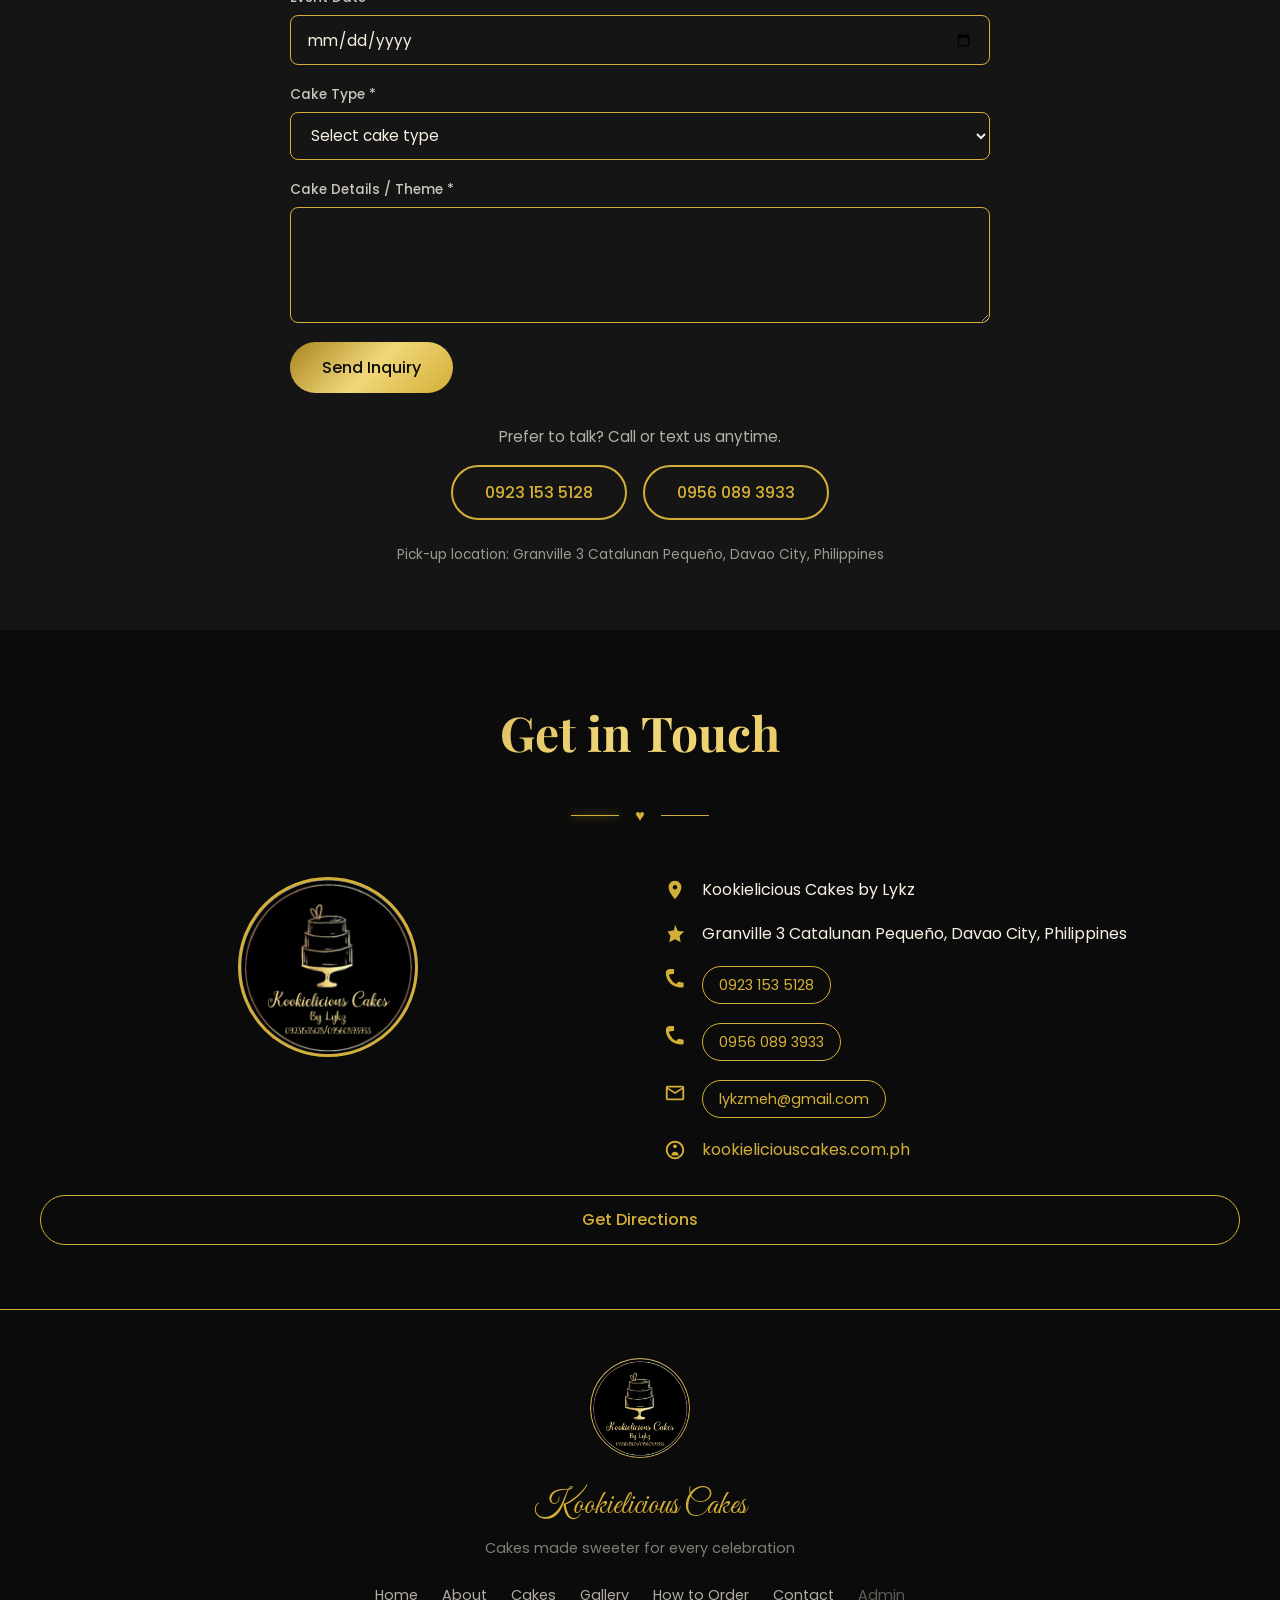
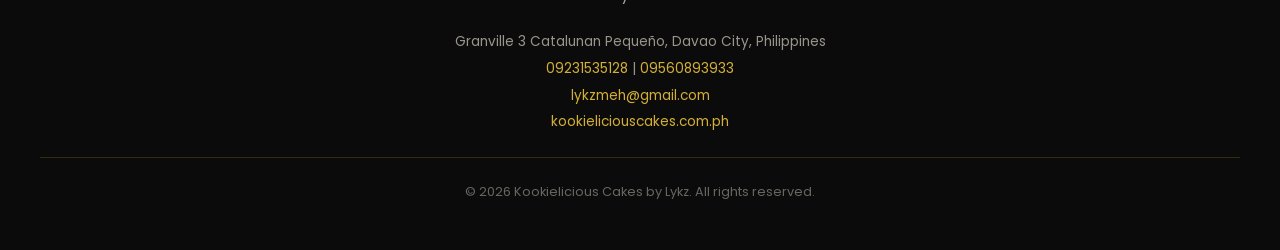
==== commit ffeb49e3: "Add private admin dashboard for Kookielicious Cakes by Lykz Add dashboard.html with login, Overview," ====
--- a/index.html
+++ b/index.html
@@ -358,6 +358,7 @@
                 <a href="#gallery">Gallery</a>
                 <a href="#order">How to Order</a>
                 <a href="#contact">Contact</a>
+                <a href="dashboard.html" class="dash-admin">Admin</a>
             </div>
             <p class="footer-address">Granville 3 Catalunan Pequeño, Davao City, Philippines</p>
             <p class="footer-phones">
--- a/css/style.css
+++ b/css/style.css
@@ -923,6 +923,9 @@
     padding-top: 1.5rem;
     border-top: 1px solid rgba(212, 175, 55, 0.2);
 }
+.dash-admin { opacity: 0.5; text-decoration: none; }
+.dash-admin:hover { opacity: 1; color: var(--gold); }
+.dash-admin:focus-visible { outline: 2px solid var(--gold); }
 
 /* ===== LIGHTBOX ===== */
 
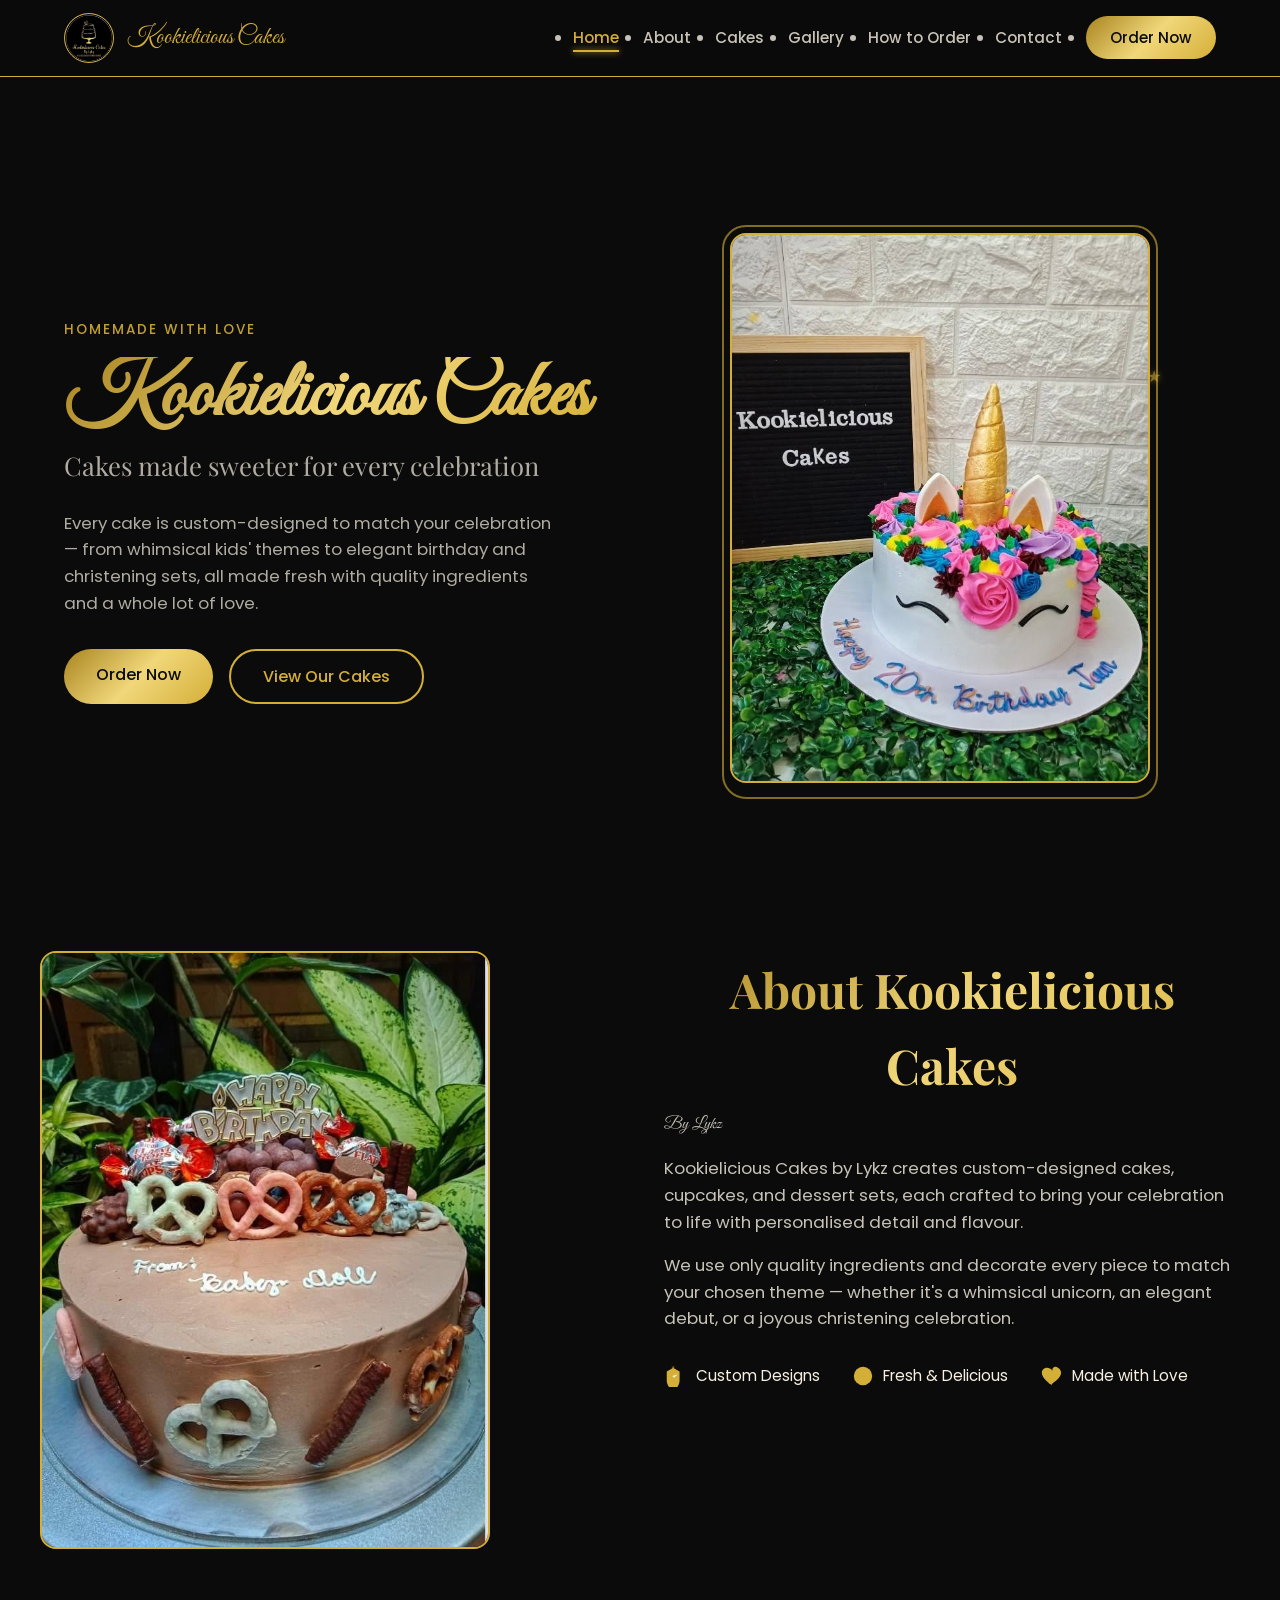
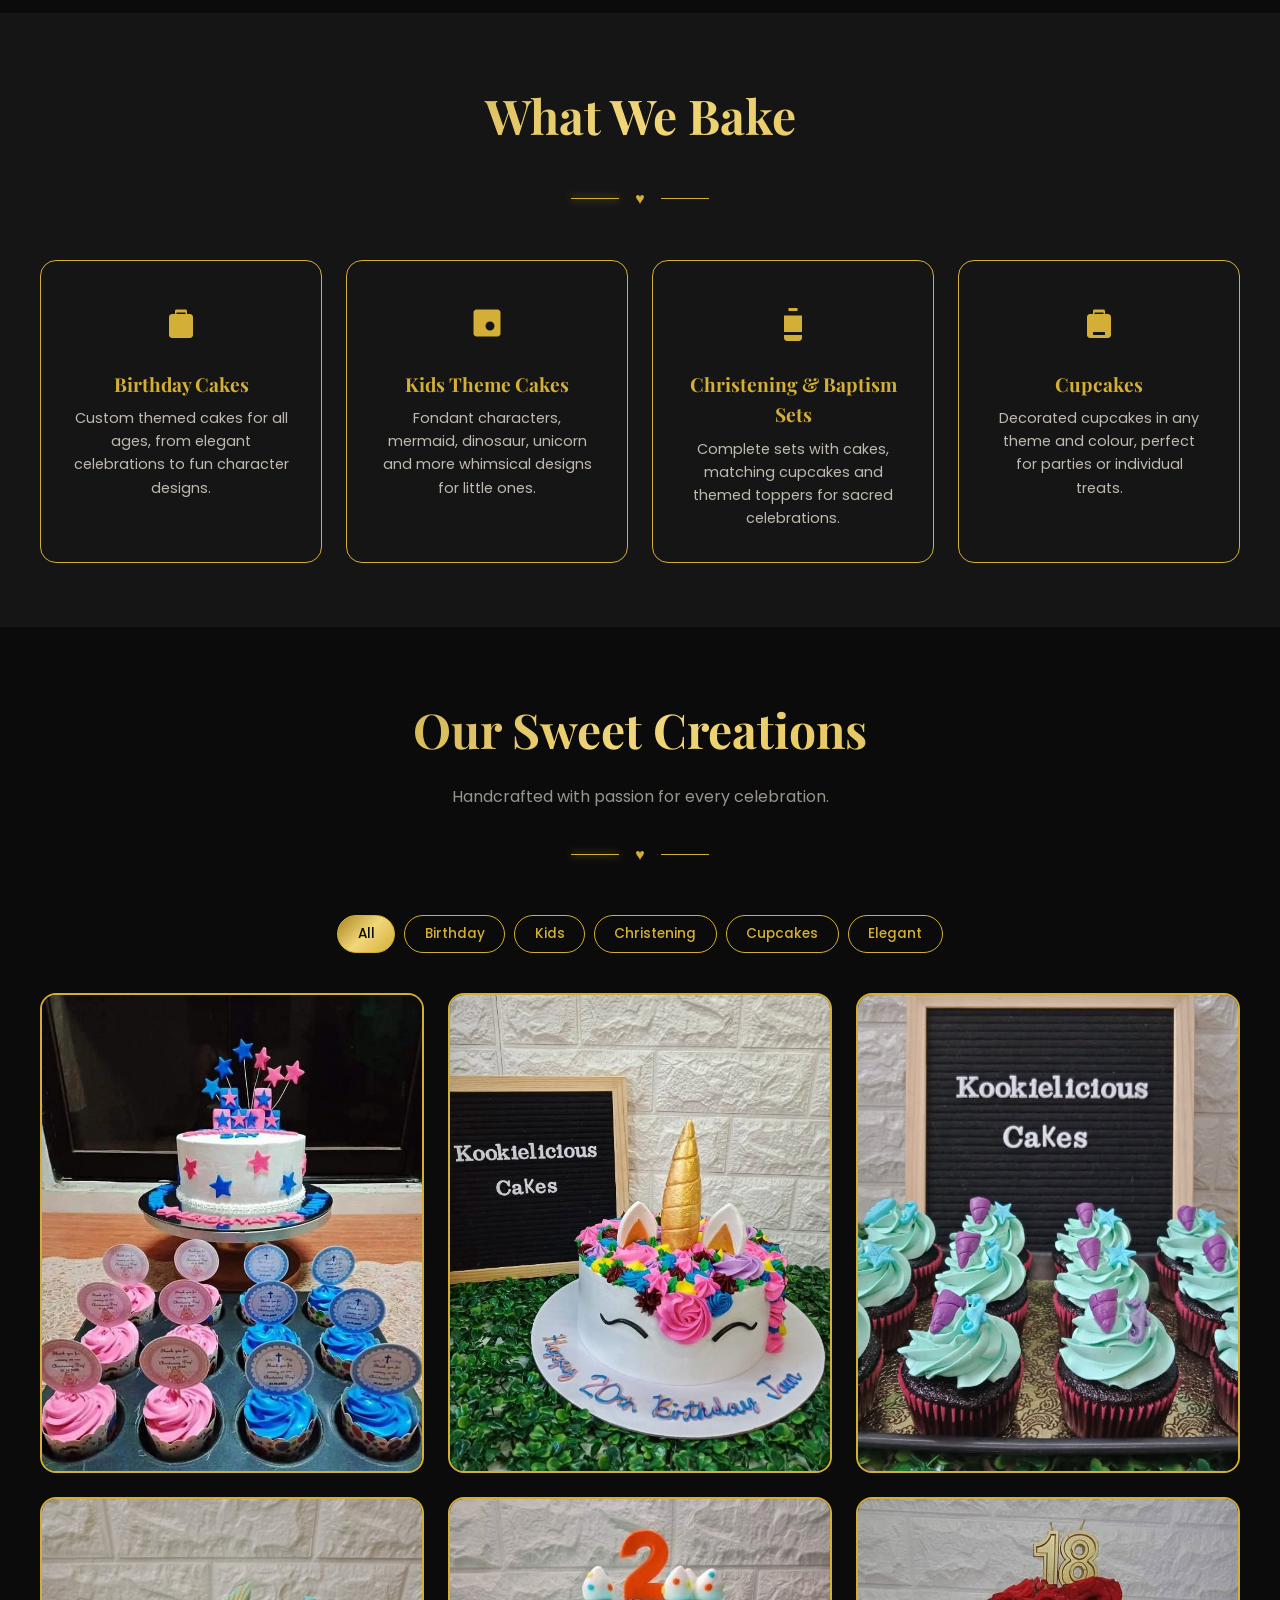
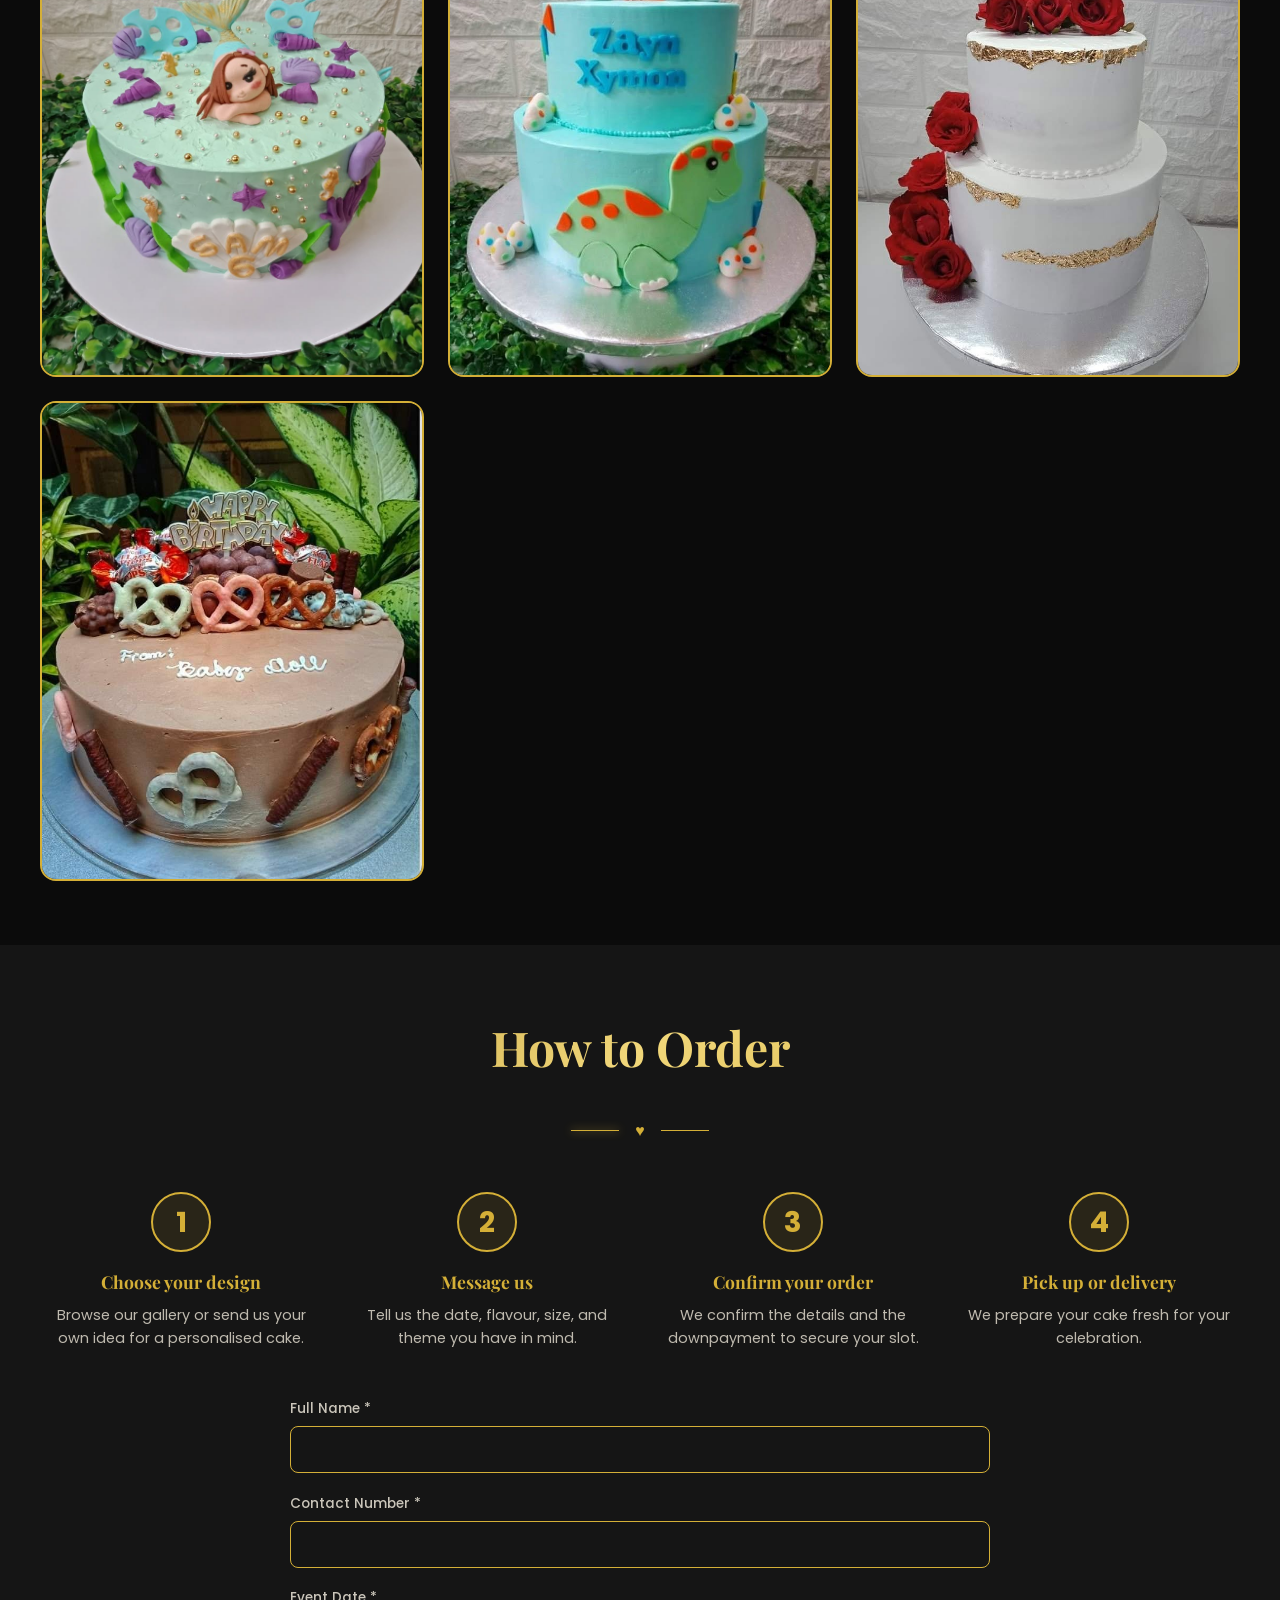
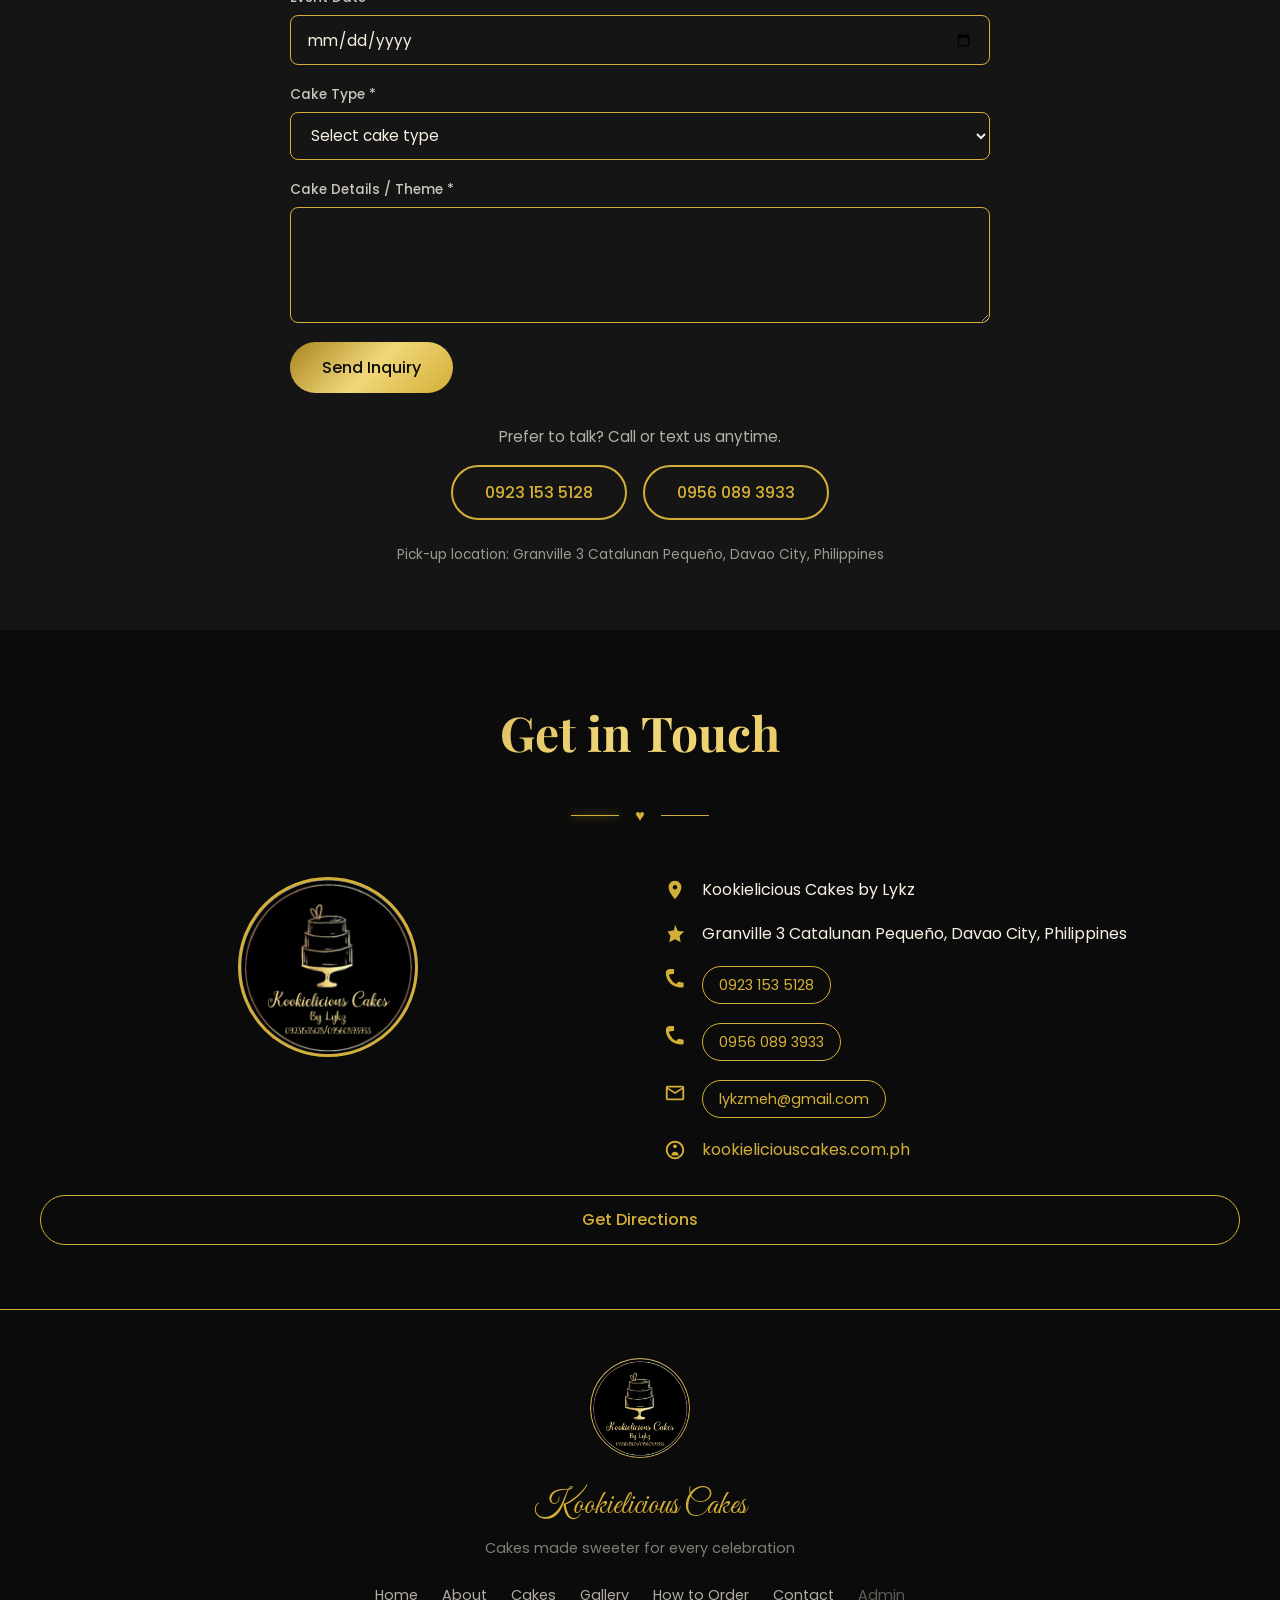
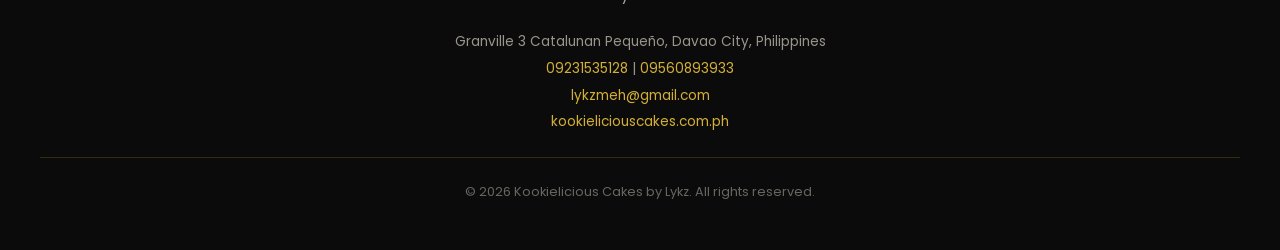
==== commit bc2480c6: "Connect website and dashboard to Supabase" ====
--- a/index.html
+++ b/index.html
@@ -16,6 +16,8 @@
     <link rel="preconnect" href="https://fonts.googleapis.com">
     <link rel="preconnect" href="https://fonts.gstatic.com" crossorigin>
     <link href="https://fonts.googleapis.com/css2?family=Great+Vibes&family=Playfair+Display:wght@700;900&family=Poppins:wght@300;400;500&display=swap" rel="stylesheet">
+    <script src="https://cdn.jsdelivr.net/npm/@supabase/supabase-js@2"></script>
+    <script defer src="js/supabase-config.js"></script>
     <link rel="stylesheet" href="css/style.css">
     <script defer src="js/script.js"></script>
     <script type="application/ld+json">
@@ -175,7 +177,9 @@
                 <button class="filter-btn" data-filter="cupcakes">Cupcakes</button>
                 <button class="filter-btn" data-filter="elegant">Elegant</button>
             </div>
-            <div class="gallery-grid">
+            <div class="gallery-loading" id="galleryLoading" style="display:none;">Loading cakes...</div>
+            <p class="gallery-empty" id="galleryEmpty" style="display:none; text-align:center; color:rgba(248,241,227,0.7); padding:2rem;">New cakes coming soon</p>
+            <div class="gallery-grid" id="galleryGrid">
                 <div class="gallery-card" data-category="christening">
                     <img src="images/476964397_1734633784061425_9081176933088120602_n.jpg" alt="Pink & Blue Christening Set - round white cake with star toppers and pink/blue cupcakes" loading="lazy">
                     <div class="gallery-overlay">
@@ -278,7 +282,8 @@
                         <label for="cakeDetails">Cake Details / Theme *</label>
                         <textarea id="cakeDetails" name="cakeDetails" rows="4" required></textarea>
                     </div>
-                    <button type="submit" class="btn btn-filled form-btn">Send Inquiry</button>
+                    <input type="text" name="website" style="display:none; position:absolute; left:-9999px; width:1px; height:1px;" tabindex="-1" autocomplete="off">
+                <button type="submit" class="btn btn-filled form-btn">Send Inquiry</button>
                 </form>
                 <p class="form-success" id="formSuccess" style="display:none;">
                     Thank you! Your email app will open so you can send your inquiry.
